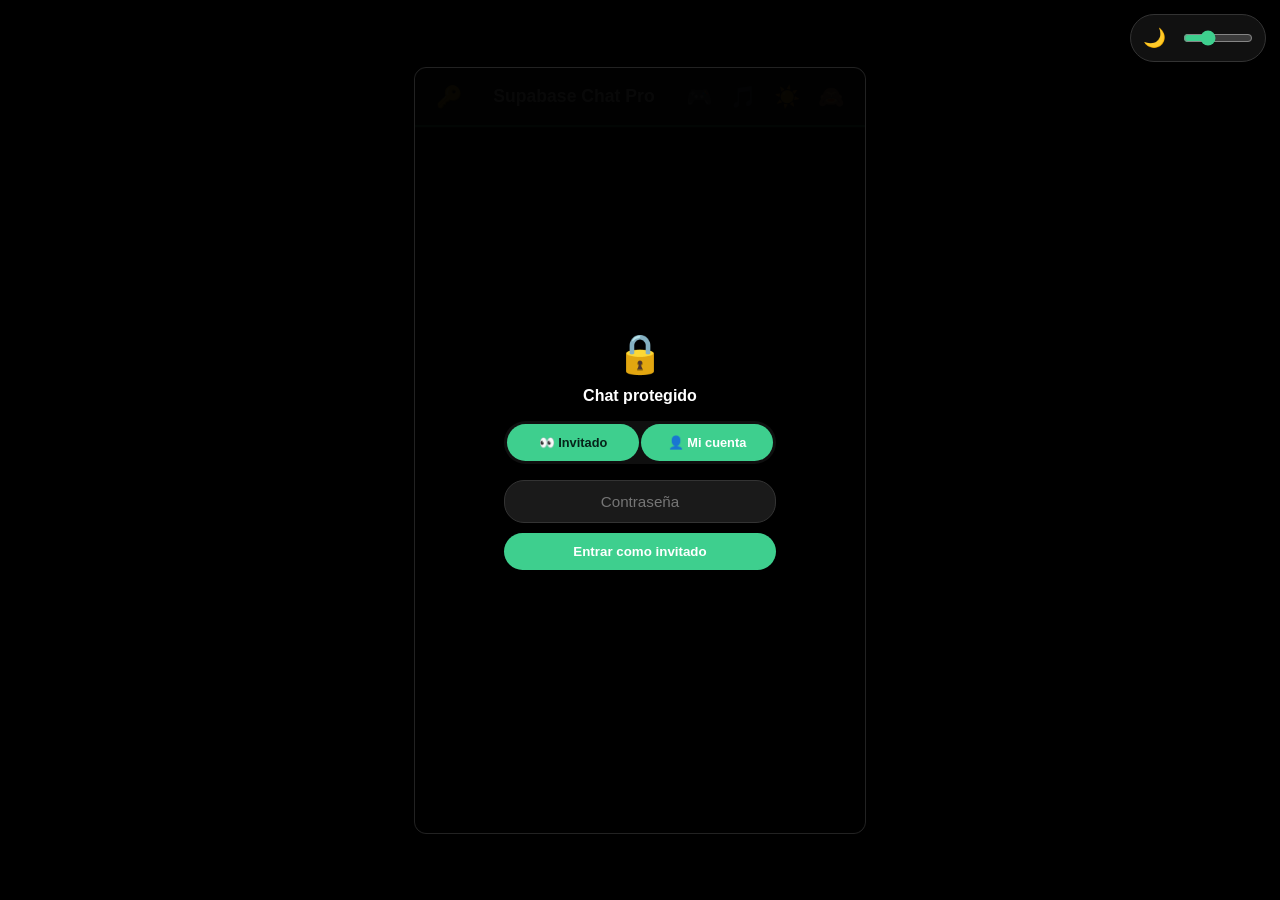
==== index.html @ 54d29b4c "dos archivos cambiaron: js/music.js y index.html (bump de versión). Qué cambié:  renderOfflineTracks" ====
<!DOCTYPE html>
<html lang="es" class="dark-mode" style="background-color: #000000; color: #ffffff;">

<head>
    <meta charset="UTF-8">
    <meta name="viewport" content="width=device-width, initial-scale=1.0">
    <title>Supabase Chat Pro</title>
    <link rel="stylesheet" href="https://cdnjs.cloudflare.com/ajax/libs/font-awesome/6.4.0/css/all.min.css">
    <link rel="stylesheet" href="styles.css?v=20260722">
    <script src="https://cdn.jsdelivr.net/npm/@supabase/supabase-js@2"></script>
</head>

<body>
    <div class="chat-container locked" id="chatContainer">
        <div class="chat-header">
            <button id="adminToggle">🔑</button>
            <span>Supabase Chat Pro</span>
            <div class="header-actions">
                <button id="adminResetPwBtn" title="Resetear contraseña de otro usuario" class="super-admin-only" style="display:none;">🔑👤</button>
                <button id="dmToggle" title="Mensajes privados" style="display:none;">💬</button>
                <button id="gameToggle" title="Juegos">🎮</button>
                <button id="musicToggle" title="Radio / Música">🎵</button>
                <button id="themeToggle">☀️</button>
                <button id="hideChatBtn" title="Ocultar chat">🙈</button>
            </div>
        </div>

        <!-- BARRA DE REPRODUCCIÓN PERSISTENTE (solo aparece cuando hay una estación sonando) -->
        <div class="music-player-bar" id="musicPlayerBar" style="display: none;">
            <button id="prevTrackBtn" title="Anterior">⏮</button>
            <button id="playPauseBtn">▶</button>
            <button id="nextTrackBtn" title="Siguiente">⏭</button>
            <button id="shuffleBtn" title="Aleatorio">🔀</button>
            <button id="repeatBtn" title="Repetir">🔁</button>
            <span class="current-track" id="currentTrackTitle"><span id="currentTrackTitleInner">Ninguna estación seleccionada</span></span>
            <div class="volume-control">
                <button id="muteBtn" title="Silenciar">🔊</button>
                <input type="range" id="volumeSlider" min="0" max="100" value="80" title="Volumen">
            </div>
            <audio id="audioPlayer"></audio>
        </div>

        <!-- BARRA DE PROGRESO: tiempo actual / duración, con arrastre para
             saltar al segundo exacto. Solo tiene sentido para pistas con
             duración finita (canciones y "Mi música"); en radio en vivo
             (duración = Infinity) se oculta, ya que no hay un punto fijo
             al que saltar. -->
        <div class="music-progress-bar" id="musicProgressBar" style="display: none;">
            <span class="progress-time" id="progressCurrentTime">0:00</span>
            <input type="range" id="progressSlider" min="0" max="100" value="0" step="1">
            <span class="progress-time" id="progressDuration">0:00</span>
        </div>

        <!-- PANEL DE MÚSICA: ahora es una vista a pantalla completa dentro
             del chat (igual que Juegos/Mensajes Privados), no una ventana
             flotante aparte. Solo se cierra manualmente: con el botón 🎵 del
             header o con la ✕ de aquí abajo — nunca solo al hacer clic afuera. -->
        <div class="music-panel" id="musicPanel">
            <div class="music-panel-header">
                <span class="music-panel-title">🎵 Radio / Música</span>
                <button id="musicPanelCloseBtn" title="Cerrar">✕</button>
            </div>
            <div class="music-tabs">
                <button class="music-tab" id="tabRadio" data-mode="radio">📻 Radio en vivo</button>
                <button class="music-tab" id="tabShared" data-mode="shared">🌐 Música compartida</button>
                <button class="music-tab active" id="tabUploads" data-mode="uploads">📤 Mi música</button>
            </div>
            <div class="music-search-row" id="musicSearchRow">
                <input type="text" id="musicInput" placeholder="Buscar estación de radio (ej. rock, jazz, noticias)...">
                <button id="searchMusicBtn">Buscar</button>
            </div>

            <div class="music-upload-row" id="musicUploadRow">
                <label for="uploadMusicInput" class="music-upload-label">⬆️ Subir canción (mp3, wav, ogg...)</label>
                <input type="file" id="uploadMusicInput" accept="audio/*,.mp3,.wav,.ogg,.m4a,.aac,.flac" multiple style="display: none;">
            </div>
            <p class="music-hint" id="musicHint"></p>
            <div class="radio-results" id="radioResults"></div>
        </div>

        <!-- PANEL DE JUEGOS (iframe embebido, se cierra al elegir otro juego o cerrar) -->
        <div class="game-panel" id="gamePanel" style="display:none;">
            <div class="game-panel-header">
                <span class="game-panel-title" id="gamePanelTitle">🎮 Juegos</span>
                <button id="gamePanelClose" title="Cerrar">✕</button>
            </div>
            <div class="game-list" id="gameList"></div>
            <div class="game-frame-wrap" id="gameFrameWrap" style="display:none;">
                <iframe id="gameFrame" src="" frameborder="0" allowfullscreen allow="autoplay; fullscreen"></iframe>
            </div>
        </div>

        <!-- BARRA PARA CARGAR MENSAJES ANTERIORES (visible cuando hay más historial disponible) -->
        <button class="load-more-bar" id="loadMoreBar" style="display: none;">Cargar mensajes anteriores ↑</button>

        <div class="chat-messages" id="chatMessages"></div>
        <div class="preview-container" id="previewContainer" style="display: none;"></div>

        <!-- PANEL DE EMOJIS / STICKERS / GIFS PARA COMPONER MENSAJES -->
        <div class="media-panel" id="mediaPanel">
            <div class="media-tabs">
                <button class="media-tab active" id="tabEmoji" data-mode="emoji">😀 Emojis</button>
                <button class="media-tab" id="tabSticker" data-mode="sticker">🧩 Stickers</button>
                <button class="media-tab" id="tabGif" data-mode="gif">🎞️ GIFs</button>
            </div>
            <div class="media-search-row" id="gifSearchRow" style="display: none;">
                <input type="text" id="gifInput" placeholder="Buscar GIF...">
                <button id="searchGifBtn">Buscar</button>
            </div>
            <div class="media-grid" id="mediaGrid"></div>
        </div>

        <form class="chat-form" id="chatForm" onsubmit="return false;">
            <label for="fileInput" class="file-label">➕</label>
            <button type="button" id="emojiToggle" class="emoji-toggle-btn" title="Emojis, stickers y GIFs">😀</button>
            <input type="file" id="fileInput" accept="image/*,video/*" multiple style="display: none;">
            <textarea id="msgInput" placeholder="Escribe un mensaje..." rows="1"></textarea>
            <button id="guestLoginBtn" type="button" title="Inicia sesión para chatear" style="display:none;">🔓</button>
            <button id="sendBtn" type="button">Enviar</button>
        </form>

        <!-- PANEL DE MENSAJES PRIVADOS 1 a 1 (requiere haber iniciado sesión con
             una cuenta personal, no disponible en modo Invitado) -->
        <div class="dm-panel" id="dmPanel" style="display:none;">
            <div class="dm-header">
                <button id="dmBackBtn" class="dm-back-btn" style="display:none;">←</button>
                <span class="dm-title" id="dmTitle">Mensajes privados</span>
                <button id="dmCloseBtn" class="dm-close-btn">✕</button>
            </div>

            <!-- Vista: buscador de usuarios + lista de conversaciones existentes -->
            <div class="dm-list-view" id="dmListView">
                <div class="dm-search-row">
                    <input type="text" id="dmSearchInput" placeholder="Buscar usuario...">
                    <button id="dmSearchBtn">Buscar</button>
                </div>
                <div class="dm-results" id="dmResults"></div>
                <p class="dm-section-label">Tus conversaciones</p>
                <div class="dm-conversations" id="dmConversations"></div>
            </div>

            <!-- Vista: conversación abierta con una persona -->
            <div class="dm-chat-view" id="dmChatView" style="display:none;">
                <div class="dm-messages" id="dmMessages"></div>
                <form class="dm-form" id="dmForm" onsubmit="return false;">
                    <textarea id="dmMsgInput" placeholder="Escribe un mensaje..." rows="1"></textarea>
                    <button id="dmSendBtn" type="button">Enviar</button>
                </form>
            </div>
        </div>

        <!-- PANTALLA DE BLOQUEO: modo Invitado (solo ver, contraseña compartida) vs
             Mi cuenta (usuario+contraseña personal via Supabase Auth, permite chatear) -->
        <div class="lock-overlay" id="lockOverlay" style="display: flex;">
            <div class="lock-box">
                <div class="lock-icon">🔒</div>
                <p class="lock-title">Chat protegido</p>

                <div class="lock-tabs">
                    <button class="lock-tab active" id="lockTabGuest" data-mode="guest">👀 Invitado</button>
                    <button class="lock-tab" id="lockTabAccount" data-mode="account">👤 Mi cuenta</button>
                </div>

                <!-- INVITADO: solo puede ver el chat, no puede escribir -->
                <form id="lockForm" onsubmit="return false;">
                    <input type="password" id="lockPasswordInput" placeholder="Contraseña" autocomplete="current-password">
                    <button id="lockSubmitBtn" type="button">Entrar como invitado</button>
                </form>

                <!-- CUENTA: login personal, habilita el chat -->
                <form id="accountForm" style="display:none;" onsubmit="return false;">
                    <input type="text" id="accountUsernameInput" placeholder="Usuario" autocomplete="username">
                    <input type="password" id="accountPasswordInput" placeholder="Contraseña" autocomplete="current-password">
                    <button id="accountLoginBtn" type="button">Entrar</button>
                    <p class="lock-switch" id="showRegisterLink">¿No tienes cuenta? Regístrate</p>
                </form>

                <!-- REGISTRO -->
                <form id="registerForm" style="display:none;" onsubmit="return false;">
                    <input type="text" id="registerUsernameInput" placeholder="Elige un usuario" autocomplete="username">
                    <input type="password" id="registerPasswordInput" placeholder="Elige una contraseña" autocomplete="new-password">
                    <button id="registerBtn" type="button">Crear cuenta</button>
                    <p class="lock-switch" id="showLoginLink">Ya tengo cuenta</p>
                </form>

                <p class="lock-error" id="lockError" style="display: none;"></p>
            </div>
        </div>
    </div>

    <!-- MODAL LIGHTBOX PARA VISUALIZAR IMÁGENES -->
    <div class="lightbox" id="lightboxModal">
        <button class="lightbox-close" id="lightboxClose">&times;</button>
        <img class="lightbox-content" id="lightboxImg" src="" alt="">
        <span class="lightbox-hint">Rueda del mouse: zoom · Arrastrar: mover</span>
    </div>

    <!-- CONTROL FLOTANTE DE BRILLO RÁPIDO: baja el brillo de TODA la página
         (filtro CSS, no un overlay que tapa) para que se vea más discreta
         sin dejar de ser legible. Vive fuera del chat, siempre visible. -->
    <div class="floating-dim-controls">
        <button id="dimToggleBtn" class="floating-dim-btn" title="Bajar brillo de la página">🌙</button>
        <input type="range" id="dimIntensitySlider" min="20" max="100" value="45" title="Nivel de brillo">
    </div>

    <script src="js/passwords.js?v=20260722"></script>
    <script src="js/games.js?v=20260722"></script>
    <script src="js/config.js?v=20260722"></script>
    <script src="js/auth.js?v=20260722"></script>
    <script src="js/lock.js?v=20260722"></script>
    <script src="js/ui.js?v=20260722"></script>
    <script src="js/music.js?v=20260813"></script>
    <script src="js/chat.js?v=20260722"></script>
    <script src="js/dm.js?v=20260722"></script>
    <script src="js/media-picker.js?v=20260722"></script>
</body>

</html>
---- styles.css ----
/* 🌑 1. VARIABLES EN NEGRO TOTAL OBLIGATORIO (MODO POR DEFECTO) */
:root {
    --bg-body: #000000;
    --bg-container: #0b0b0b;
    --bg-header: #111111;
    --text-header: #ffffff;
    --bg-messages: #000000;
    --bg-msg-sent: #054c4d;
    --text-msg-sent: #ffffff;
    --bg-msg-received: #1f1f1f;
    --text-msg-received: #ffffff;
    --bg-form: #111111;
    --bg-input: #1a1a1a;
    --text-input: #ffffff;
    --bg-preview: #161616;
}

/* ☀️ 2. VARIABLES DEL MODO CLARO SECUNDARIO (CUANDO NO TIENE LA CLASE .dark-mode) */
html:not(.dark-mode) {
    --bg-body: #efeae2;
    --bg-container: #ffffff;
    --bg-header: #1c1c1c;
    --text-header: #ffffff;
    --bg-messages: #efeae2;
    --bg-msg-sent: #d9fdd3;
    --text-msg-sent: #111b21;
    --bg-msg-received: #ffffff;
    --text-msg-received: #111b21;
    --bg-form: #f0f2f5;
    --bg-input: #ffffff;
    --text-input: #111b21;
    --bg-preview: #f0f2f5;
}

/* 3. ESTRUCTURA GLOBAL Y EVITAR RECORTES (LAYOUT CONTROL) */
body {
    font-family: 'Segoe UI', Arial, sans-serif;
    background-color: var(--bg-body);
    margin: 0;
    padding: 20px;
    display: flex;
    justify-content: center;
    align-items: center;
    /* min-height (no height fijo) + overflow-y:auto: si la ventana es muy
       baja y el contenedor no entra completo, la PÁGINA se puede scrollear
       en vez de quedar todo apretado/cortado sin forma de verlo. */
    min-height: 100vh;
    overflow-y: auto;
    box-sizing: border-box;
    transition: background 0.3s;
}

.chat-container {
    width: 100%;
    max-width: 450px;
    background: var(--bg-container);
    border-radius: 12px;
    box-shadow: 0 4px 20px rgba(0, 0, 0, 0.6);
    display: flex;
    flex-direction: column;
    height: 85vh;
    /* Sin esto, en ventanas muy bajas 85vh se vuelve tan chico que el header
       + barra de reproducción + pestañas (que no se achican) se comen todo
       el espacio y no queda nada visible para la lista de canciones/mensajes.
       Con min-height, el contenedor no baja de este tamaño: si no entra en
       el viewport, el body (arriba) scrollea para poder verlo completo. */
    min-height: 520px;
    /* overflow-x sigue oculto (evita scroll horizontal por el marquee de
       títulos, etc). overflow-y va en "visible": es lo que permite que
       .music-player-bar / .music-progress-bar con position:sticky se
       queden FIJAS arriba cuando la página entera scrollea en ventanas
       bajas — con overflow:hidden en el contenedor, sticky no funciona. */
    overflow-x: hidden;
    overflow-y: visible;
    transition: background 0.3s;
    position: relative;
    border: 1px solid #222;
}

/* COMPONENTES DEL CHAT */
.chat-header {
    background: var(--bg-header);
    color: var(--text-header);
    padding: 15px;
    text-align: center;
    font-weight: bold;
    font-size: 1.1em;
    border-bottom: 2px solid #3ecf8e;
    display: flex;
    justify-content: space-between;
    align-items: center;
    transition: background 0.3s;
    z-index: 10;
    flex-shrink: 0;
    /* Evita que el header se aplaste */
}

.chat-header button {
    background: none;
    border: none;
    color: inherit;
    font-size: 1.2em;
    cursor: pointer;
    outline: none;
}

.chat-messages {
    flex: 1;
    min-height: 0;
    /* CRÍTICO: Permite que el contenedor calcule bien el espacio y use scroll en flexbox */
    padding: 15px;
    overflow-y: auto;
    background: var(--bg-messages);
    display: flex;
    flex-direction: column;
    gap: 12px;
}

/* BURBUJAS DE MENSAJE */
.message {
    padding: 10px 26px 10px 14px;
    border-radius: 8px;
    max-width: 80%;
    word-wrap: break-word;
    box-shadow: 0 1px 3px rgba(0, 0, 0, 0.3);
    position: relative;
    animation: fadeIn 0.2s ease-out;
}

.message.sent {
    background: var(--bg-msg-sent);
    color: var(--text-msg-sent);
    align-self: flex-end;
}

.message.received {
    background: var(--bg-msg-received);
    color: var(--text-msg-received);
    align-self: flex-start;
}

.message img,
.message video {
    max-width: 100%;
    border-radius: 6px;
    margin-top: 6px;
    display: block;
    cursor: pointer;
}

.msg-time {
    display: block;
    font-size: 0.72em;
    text-align: right;
    margin-top: 4px;
    opacity: 0.65;
}

.btn-delete {
    position: absolute;
    top: 2px;
    right: 5px;
    background: none;
    border: none;
    color: #ff4d4d;
    cursor: pointer;
    font-weight: bold;
    font-size: 0.9em;
    display: none;
    z-index: 5;
}

.admin-mode .btn-delete {
    display: block;
}

/* BOTÓN PARA ABRIR EL SELECTOR DE REACCIONES (emoji) */
.btn-react {
    position: absolute;
    bottom: 2px;
    right: 6px;
    background: none;
    border: none;
    cursor: pointer;
    font-size: 0.95em;
    opacity: 0;
    transition: opacity 0.15s;
    z-index: 5;
    line-height: 1;
    padding: 2px;
}

.message:hover .btn-react,
.message:focus-within .btn-react {
    opacity: 0.85;
}

/* SELECTOR EMERGENTE DE EMOJIS (aparece sobre el mensaje al pulsar 😊) */
.reaction-picker {
    position: fixed;
    margin-bottom: 0;
    background: var(--bg-preview);
    border: 1px solid #333;
    border-radius: 20px;
    padding: 6px 8px;
    display: flex;
    gap: 6px;
    box-shadow: 0 2px 10px rgba(0, 0, 0, 0.5);
    z-index: 10002;
}

.reaction-picker span {
    cursor: pointer;
    font-size: 1.15em;
    transition: transform 0.1s;
    line-height: 1;
}

.reaction-picker span:hover {
    transform: scale(1.3);
}

/* PÍLDORAS DE REACCIONES YA PUESTAS EN UN MENSAJE */
.message-reactions {
    display: flex;
    flex-wrap: wrap;
    gap: 4px;
    margin-top: 6px;
}

.reaction-pill {
    display: inline-flex;
    align-items: center;
    gap: 3px;
    background: rgba(255, 255, 255, 0.08);
    border: 1px solid rgba(255, 255, 255, 0.18);
    border-radius: 12px;
    padding: 1px 7px;
    font-size: 0.78em;
    cursor: pointer;
    user-select: none;
    line-height: 1.6;
}

.reaction-pill:hover {
    background: rgba(255, 255, 255, 0.16);
}

.reaction-pill.mine {
    background: rgba(62, 207, 142, 0.28);
    border-color: #3ecf8e;
}

/* COLA DE VISTA PREVIA (PASTE & FILE INPUT) */
.preview-container {
    display: flex;
    gap: 8px;
    padding: 10px;
    background: var(--bg-preview);
    border-top: 1px solid rgba(255, 255, 255, 0.05);
    overflow-x: auto;
    flex-shrink: 0;
    /* Evita que la barra de miniaturas rompa el layout */
}

.preview-item {
    position: relative;
    width: 60px;
    height: 60px;
    border-radius: 6px;
    overflow: hidden;
    background: #1a1a1a;
    flex-shrink: 0;
    border: 1px solid #333;
}

.preview-item img,
.preview-item video {
    width: 100%;
    height: 100%;
    object-fit: cover;
}

.preview-item .file-icon {
    width: 100%;
    height: 100%;
    display: flex;
    justify-content: center;
    align-items: center;
    font-size: 24px;
}

.btn-remove {
    position: absolute;
    top: 2px;
    right: 2px;
    background: rgba(0, 0, 0, 0.8);
    color: #fff;
    border: none;
    border-radius: 50%;
    width: 16px;
    height: 16px;
    font-size: 10px;
    cursor: pointer;
    display: flex;
    justify-content: center;
    align-items: center;
    padding: 0;
    z-index: 3;
}

/* FORMULARIO DE ENVÍO DE TEXTO */
.chat-form {
    display: flex;
    align-items: center;
    padding: 10px;
    background: var(--bg-form);
    border-top: 1px solid rgba(255, 255, 255, 0.05);
    gap: 8px;
    flex-shrink: 0;
    /* Mantiene la barra de entrada visible siempre abajo */
}

.file-label {
    font-size: 1.4em;
    cursor: pointer;
    padding: 5px;
    user-select: none;
}

.chat-form textarea {
    flex: 1;
    resize: none;
    padding: 12px 16px;
    border-radius: 20px;
    border: 1px solid #333;
    background: var(--bg-input);
    color: var(--text-input);
    font-size: 1em;
    line-height: 1.35;
    outline: none;
    min-height: 42px;
    max-height: 140px;
    box-sizing: border-box;
}

.chat-form button {
    background: #3ecf8e;
    color: #fff;
    border: none;
    border-radius: 50%;
    width: 36px;
    height: 36px;
    font-weight: bold;
    cursor: pointer;
    flex-shrink: 0;
    outline: none;
    display: flex;
    justify-content: center;
    align-items: center;
}

#guestLoginBtn {
    background: #f5a623;
    font-size: 1.05em;
}

.chat-form textarea:disabled,
.chat-form button:disabled {
    opacity: 0.6;
    cursor: not-allowed;
}

/* VISOR MODAL (LIGHTBOX) */
.lightbox {
    position: fixed;
    top: 0;
    left: 0;
    width: 100%;
    height: 100%;
    background: rgba(0, 0, 0, 0.95);
    /* Por encima del control flotante de brillo (9999) para que el botón
       de cerrar nunca quede tapado. */
    z-index: 10001;
    display: none;
    justify-content: center;
    align-items: center;
    overflow: hidden;
}

.lightbox-content {
    max-width: 90%;
    max-height: 85%;
    border-radius: 4px;
    transition: transform 0.1s ease-out;
    transform-origin: center center;
    cursor: grab;
    user-select: none;
}

.lightbox-content:active {
    cursor: grabbing;
}

.lightbox-close {
    position: absolute;
    top: 16px;
    right: 16px;
    color: #fff;
    font-size: 26px;
    font-weight: bold;
    cursor: pointer;
    background: rgba(20, 20, 20, 0.85);
    border: 1px solid #333;
    border-radius: 50%;
    width: 42px;
    height: 42px;
    display: flex;
    align-items: center;
    justify-content: center;
    line-height: 1;
    z-index: 2;
}

/* Mientras el lightbox, el panel de Juegos o el de Mensajes Privados están
   abiertos, el control flotante de brillo se oculta por completo (ver
   ui.js/games.js/dm.js) — en móvil, donde el chat ocupa casi todo el ancho
   de pantalla, ese botón fijo en la esquina queda literalmente encima del
   botón ✕ de esos paneles y bloquea el clic para cerrarlos. */
.floating-dim-controls.hidden-by-lightbox,
.floating-dim-controls.hidden-by-game,
.floating-dim-controls.hidden-by-dm,
.floating-dim-controls.hidden-by-music {
    display: none !important;
}

.lightbox-hint {
    position: absolute;
    bottom: 20px;
    color: #888;
    font-size: 0.8em;
    text-align: center;
    width: 100%;
    pointer-events: none;
}

/* AGRUPACIÓN DE BOTONES EN EL HEADER */
.header-actions {
    display: flex;
    gap: 6px;
}

/* BARRA DE REPRODUCCIÓN PERSISTENTE (siempre visible una vez que suena algo) */
.music-player-bar {
    display: flex;
    align-items: center;
    gap: 10px;
    padding: 8px 12px;
    background: var(--bg-preview);
    border-bottom: 1px solid rgba(255, 255, 255, 0.05);
    flex-shrink: 0;
    /* Se queda pegada arriba mientras la página scrollea (ventanas bajas),
       en vez de desaparecer junto con el resto del contenido. */
    position: sticky;
    top: 0;
}

.music-player-bar button {
    background: #3ecf8e;
    color: #fff;
    border: none;
    border-radius: 50%;
    width: 30px;
    height: 30px;
    cursor: pointer;
    flex-shrink: 0;
}

.music-player-bar button.active {
    background: #0b8a56;
    box-shadow: 0 0 0 2px #3ecf8e inset;
}

.music-progress-bar {
    display: flex;
    align-items: center;
    gap: 8px;
    padding: 4px 12px 8px 12px;
    background: var(--bg-preview);
    border-bottom: 1px solid rgba(255, 255, 255, 0.05);
    flex-shrink: 0;
    /* top exacto (debajo de la altura real de .music-player-bar) lo fija
       music.js vía --progress-bar-sticky-top, porque esa altura cambia
       según el modo compacto (@media max-height). */
    position: sticky;
    top: var(--progress-bar-sticky-top, 0px);
}

/* z-index BAJO explícito por defecto: position:sticky crea su propio
   "stacking context" automáticamente aunque no se le ponga z-index, y con
   z-index:auto terminaba ganándole igual al panel de Mensajes Privados
   (400). Con un valor explícito bajo, dm-panel/game-panel SIEMPRE lo tapan
   correctamente salvo cuando se agrega .raised-above-panels. */
.music-player-bar,
.music-progress-bar {
    z-index: 1;
}

/* Elevadas por encima del music-panel (z-index 420) SOLO mientras ese panel
   está abierto (clase agregada/quitada por JS en openMusicPanel/
   closeMusicPanel) — así no tapan el header del panel de Mensajes Privados
   (z-index 400) ni el de Juegos cuando esos están abiertos en su lugar. */
.music-player-bar.raised-above-panels,
.music-progress-bar.raised-above-panels {
    z-index: 430;
}

.progress-time {
    font-size: 0.7em;
    opacity: 0.65;
    color: var(--text-msg-received);
    flex-shrink: 0;
    min-width: 30px;
    text-align: center;
}

#progressSlider {
    flex: 1;
    accent-color: #3ecf8e;
    cursor: pointer;
}

/* PANEL DE MÚSICA — vista a pantalla completa dentro del chat, igual que el
   panel de Juegos o de Mensajes Privados: reemplaza los mensajes mientras
   está abierto, en vez de ser una ventanita flotante aparte o un
   desplegable que empuja el contenido. Solo se cierra manualmente (🎵 o ✕). */
.music-panel {
    display: none;
    position: absolute;
    top: 0;
    left: 0;
    width: 100%;
    height: 100%;
    background: var(--bg-container);
    z-index: 420;
    flex-direction: column;
    border-radius: 12px;
    overflow: hidden;
}

.music-panel.open {
    display: flex;
}

/* ── PANTALLA ANCHA: panel lateral junto al chat ─────────────────────────────
   Solo se activa cuando hay al menos 430px libres a la derecha del chat
   (chat max-width 450px + gap 12px + panel 420px + padding body 40px ≈ 922px).
   En esos casos el panel sale del flujo del chat-container y flota como
   sidebar al costado derecho, sin tapar los mensajes. ──────────────────────── */
@media (min-width: 960px) {
    /* Necesitamos que el panel pueda salir del chat-container sin ser
       recortado. chat-container tiene overflow:hidden globalmente para que
       los paneles internos (lock, game, dm…) no desborden. Solo relajamos
       ese clip cuando el music-panel está abierto añadiendo una clase desde
       JS (ver music.js openMusicPanel / closeMusicPanel). */
    .chat-container.music-sidebar-open {
        overflow: visible;
        /* El clip del contenido interno (mensajes, form, etc.) lo mantiene
           su propio scroll / height, no necesitamos overflow:hidden aquí. */
    }

    /* En pantalla ancha el panel sale a la derecha en vez de tapar el chat */
    .chat-container.music-sidebar-open .music-panel,
    .chat-container.music-sidebar-open .music-panel.open {
        display: none; /* reset, lo re-mostramos abajo */
    }

    .chat-container.music-sidebar-open .music-panel.open {
        display: flex;
        position: absolute;
        top: 0;
        left: calc(100% + 12px);
        width: 420px;
        height: 100%;
        border-radius: 12px;
        border: 1px solid #222;
        box-shadow: 0 4px 24px rgba(0, 0, 0, 0.7);
        z-index: 420;
        overflow: hidden;
    }
}

.music-panel-header {
    display: flex;
    align-items: center;
    justify-content: space-between;
    padding: 14px 15px;
    background: var(--bg-header);
    color: var(--text-header);
    border-bottom: 2px solid #3ecf8e;
    flex-shrink: 0;
}

.music-panel-title {
    font-weight: bold;
    font-size: 1em;
}

.music-panel-header button {
    background: none;
    border: none;
    color: inherit;
    font-size: 1.2em;
    cursor: pointer;
}

.music-tabs {
    display: flex;
    gap: 4px;
    padding: 8px 10px 0 10px;
    flex-shrink: 0;
}

.music-tab {
    flex: 1;
    background: transparent;
    color: var(--text-msg-received);
    opacity: 0.6;
    border: none;
    border-bottom: 2px solid transparent;
    padding: 6px 4px;
    font-size: 0.78em;
    cursor: pointer;
}

.music-tab.active {
    opacity: 1;
    color: #3ecf8e;
    border-bottom: 2px solid #3ecf8e;
    font-weight: bold;
}

.music-hint {
    font-size: 0.72em;
    opacity: 0.55;
    color: var(--text-msg-received);
    text-align: center;
    margin: 4px 0 0 0;
    padding: 0 10px;
}

/* Aviso de formatos aceptados al subir música: chiquito y oculto por
   defecto, se despliega solo si se toca "¿Qué formatos acepta?". */
.upload-format-toggle {
    display: block;
    background: none;
    border: none;
    color: #3ecf8e;
    opacity: 0.75;
    font-size: 0.74em;
    cursor: pointer;
    padding: 2px 10px;
    margin: 2px 0 0 0;
    text-align: left;
}

.upload-format-toggle:hover {
    opacity: 1;
}

.upload-format-toggle::before {
    content: '▸ ';
}

.upload-format-toggle.open::before {
    content: '▾ ';
}

.upload-format-detail {
    max-height: 0;
    overflow: hidden;
    opacity: 0;
    margin: 0 !important;
    padding: 0 10px !important;
    transition: max-height 0.2s ease, opacity 0.2s ease, padding 0.2s ease;
}

.upload-format-detail.open {
    max-height: 160px;
    opacity: 0.7;
    padding: 4px 10px 2px 10px !important;
}

.music-search-row {
    display: flex;
    gap: 8px;
    padding: 10px;
    flex-shrink: 0;
}

.music-search-row input {
    flex: 1;
    padding: 8px 12px;
    border-radius: 20px;
    border: 1px solid #333;
    background: var(--bg-input);
    color: var(--text-input);
    font-size: 0.9em;
    outline: none;
}

.music-search-row button {
    background: #3ecf8e;
    color: #fff;
    border: none;
    border-radius: 20px;
    padding: 0 16px;
    font-weight: bold;
    cursor: pointer;
}

.music-upload-row {
    display: none;
    flex-wrap: wrap;
    gap: 8px;
    padding: 10px;
    flex-shrink: 0;
    align-items: center;
}

/* Fila del álbum/carpeta: vive junto a la búsqueda (arriba del botón de
   subir), en vez de compartir línea con él como antes. */
.music-album-row {
    display: none;
    gap: 8px;
    padding: 0 10px 10px 10px;
    flex-shrink: 0;
}

.music-upload-label {
    display: inline-block;
    background: #3ecf8e;
    color: #fff;
    border-radius: 20px;
    padding: 8px 16px;
    font-size: 0.85em;
    font-weight: bold;
    cursor: pointer;
}

.album-input {
    flex: 1;
    min-width: 140px;
    padding: 8px 12px;
    border-radius: 20px;
    border: 1px solid #333;
    background: var(--bg-input);
    color: var(--text-input);
    font-size: 0.82em;
    outline: none;
}

.radio-icon.uploaded-icon {
    display: flex;
    align-items: center;
    justify-content: center;
    font-size: 1em;
}

.radio-results {
    display: flex;
    flex-direction: column;
    gap: 6px;
    padding: 8px 10px 12px 10px;
    overflow-y: auto;
    flex: 1;
    min-height: 0;
}

.radio-status {
    text-align: center;
    color: var(--text-msg-received);
    opacity: 0.7;
    font-size: 0.85em;
    padding: 10px;
}

.load-more-bar {
    display: none;
    width: 100%;
    background: rgba(62, 207, 142, 0.08);
    color: #3ecf8e;
    border: none;
    border-bottom: 1px solid rgba(255, 255, 255, 0.05);
    padding: 8px;
    font-size: 0.8em;
    cursor: pointer;
    flex-shrink: 0;
}

.load-more-bar:hover {
    background: rgba(62, 207, 142, 0.16);
}

.load-more-bar:disabled {
    cursor: default;
    opacity: 0.7;
}

/* PANEL DE EMOJIS / STICKERS / GIFS PARA COMPONER MENSAJES */
.emoji-toggle-btn {
    font-size: 1.3em;
    background: none;
    border: none;
    cursor: pointer;
    padding: 5px;
    user-select: none;
    flex-shrink: 0;
}

.media-panel {
    max-height: 0;
    overflow: hidden;
    background: var(--bg-preview);
    border-top: 1px solid rgba(255, 255, 255, 0.05);
    transition: max-height 0.25s ease;
    flex-shrink: 0;
    display: flex;
    flex-direction: column;
}

.media-panel.open {
    max-height: 260px;
}

.media-tabs {
    display: flex;
    gap: 4px;
    padding: 8px 10px 0 10px;
    flex-shrink: 0;
}

.media-tab {
    flex: 1;
    background: transparent;
    color: var(--text-msg-received);
    opacity: 0.6;
    border: none;
    border-bottom: 2px solid transparent;
    padding: 6px 4px;
    font-size: 0.78em;
    cursor: pointer;
}

.media-tab.active {
    opacity: 1;
    color: #3ecf8e;
    border-bottom: 2px solid #3ecf8e;
    font-weight: bold;
}

.media-search-row {
    display: flex;
    gap: 8px;
    padding: 8px 10px;
    flex-shrink: 0;
}

.media-search-row input {
    flex: 1;
    padding: 8px 12px;
    border-radius: 20px;
    border: 1px solid #333;
    background: var(--bg-input);
    color: var(--text-input);
    font-size: 0.9em;
    outline: none;
}

.media-search-row button {
    background: #3ecf8e;
    color: #fff;
    border: none;
    border-radius: 20px;
    padding: 0 16px;
    font-weight: bold;
    cursor: pointer;
}

.media-grid {
    display: flex;
    flex-wrap: wrap;
    align-content: flex-start;
    gap: 6px;
    padding: 8px 10px;
    overflow-y: auto;
    flex: 1;
    min-height: 0;
}

.media-grid .emoji-item {
    font-size: 1.5em;
    cursor: pointer;
    padding: 4px 6px;
    border-radius: 6px;
    line-height: 1;
}

.media-grid .emoji-item:hover,
.media-grid .sticker-item:hover {
    background: rgba(62, 207, 142, 0.15);
}

.media-grid .sticker-item {
    width: 48px;
    height: 48px;
    object-fit: contain;
    cursor: pointer;
    border-radius: 6px;
    padding: 2px;
}

.media-grid .gif-item {
    width: 104px;
    height: 72px;
    object-fit: cover;
    cursor: pointer;
    border-radius: 6px;
}

.media-status {
    width: 100%;
    text-align: center;
    color: var(--text-msg-received);
    opacity: 0.7;
    font-size: 0.85em;
    padding: 10px;
}

/* PANTALLA DE BLOQUEO POR CONTRASEÑA */
/* REFUERZO DE SEGURIDAD VISUAL: mientras el chat-container tenga la clase
   .locked, estos elementos quedan realmente ocultos (display: none), no solo
   tapados por el overlay. Así, si alguien intenta "saltarse" el candado
   quitando el overlay desde la consola (F12), no encuentra nada debajo:
   el formulario, el historial y los paneles de música siguen sin mostrarse
   hasta que .locked se quite de verdad (lo cual solo pasa tras un login
   válido en lock.js).
   RECUERDA: esto es una capa extra de fricción del lado del cliente, NO
   reemplaza la seguridad real, que depende de tener Row Level Security
   activo en Supabase. Sin RLS, los datos siguen siendo accesibles vía
   supabaseClient directamente desde la consola, sin tocar el DOM. */
.chat-container.locked .chat-messages,
.chat-container.locked .chat-form,
.chat-container.locked .preview-container,
.chat-container.locked .music-player-bar,
.chat-container.locked .music-panel,
.chat-container.locked .dm-panel,
.chat-container.locked .load-more-bar {
    display: none !important;
}

/* BAJAR BRILLO RÁPIDO DE TODA LA PÁGINA: a diferencia del candado (que exige
   contraseña), esto es solo un ajuste visual instantáneo con un clic, para
   que la pantalla se vea más discreta/apagada sin dejar de ser legible
   (como el filtro de brillo de una extensión de estilos). Se aplica un
   filtro CSS a <html> completo (toda la página, no solo el chat). */
html.brightness-dimmed {
    filter: brightness(var(--dim-brightness, 0.45));
    transition: filter 0.15s ease;
}

.floating-dim-controls {
    position: fixed;
    top: 14px;
    right: 14px;
    z-index: 9999;
    display: flex;
    align-items: center;
    gap: 8px;
    background: rgba(20, 20, 20, 0.85);
    border: 1px solid #333;
    border-radius: 24px;
    padding: 4px 10px 4px 4px;
}

/* En ventanas angostas, el chat-container ocupa casi todo el ancho y su
   header (con los botones 🔑💬🎮🎵☀️🙈) llega prácticamente hasta el borde
   derecho de la ventana — chocando con este control, que es fixed al
   viewport. Se baja debajo del header y se compacta (sin el slider,
   solo el botón) para dejar de taparlos. */
@media (max-width: 480px) {
    .floating-dim-controls {
        top: 62px;
        right: 8px;
        padding: 3px;
    }

    .floating-dim-controls #dimIntensitySlider {
        display: none;
    }
}

/* Mientras ese slider está oculto, un tap en 🌙/☀️ igual prende/apaga el
   dimming (con el último nivel guardado) — ver dimToggleBtn en ui.js, que
   ya no depende de que el slider esté visible. */

.floating-dim-btn {
    width: 38px;
    height: 38px;
    border-radius: 50%;
    border: none;
    background: transparent;
    color: #fff;
    font-size: 1.15em;
    cursor: pointer;
    display: flex;
    align-items: center;
    justify-content: center;
    flex-shrink: 0;
}

#dimIntensitySlider {
    width: 70px;
    accent-color: #3ecf8e;
    cursor: pointer;
}

.lock-overlay {
    display: none;
    position: absolute;
    top: 0;
    left: 0;
    width: 100%;
    height: 100%;
    background: rgba(0, 0, 0, 0.97);
    z-index: 500;
    justify-content: center;
    align-items: center;
    border-radius: 12px;
}

.lock-box {
    display: flex;
    flex-direction: column;
    align-items: center;
    gap: 10px;
    padding: 28px 24px;
    width: 88%;
    max-width: 320px;
    box-sizing: border-box;
}

.lock-icon {
    font-size: 2.4em;
}

.lock-title {
    color: #fff;
    font-weight: bold;
    margin: 0 0 6px 0;
}

#lockForm,
#accountForm,
#registerForm {
    display: flex;
    flex-direction: column;
    align-items: center;
    gap: 10px;
    width: 100%;
}

.lock-box input {
    width: 100%;
    box-sizing: border-box;
    padding: 12px 14px;
    border-radius: 20px;
    border: 1px solid #333;
    background: #1a1a1a;
    color: #fff;
    font-size: 0.95em;
    outline: none;
    text-align: center;
}

.lock-box button {
    width: 100%;
    box-sizing: border-box;
    background: #3ecf8e;
    color: #fff;
    border: none;
    border-radius: 20px;
    padding: 11px;
    font-weight: bold;
    cursor: pointer;
}

.lock-error {
    color: #ff4d4d;
    font-size: 0.82em;
    margin: 0;
    text-align: center;
}

/* Selector tipo "segmented control" (una sola píldora con fondo, no dos
   botones sueltos) para elegir entre Invitado / Mi cuenta. */
.lock-tabs {
    display: flex;
    gap: 2px;
    width: 100%;
    margin-bottom: 6px;
    background: rgba(255, 255, 255, 0.06);
    border-radius: 22px;
    padding: 3px;
    box-sizing: border-box;
}

.lock-tab {
    flex: 1;
    background: transparent;
    color: #999;
    border: none;
    border-radius: 18px;
    padding: 8px 6px;
    font-size: 0.8em;
    font-weight: 600;
    cursor: pointer;
    white-space: nowrap;
    transition: background 0.15s ease, color 0.15s ease;
}

.lock-tab.active {
    background: #3ecf8e;
    color: #06241a;
}

.lock-switch {
    color: #3ecf8e;
    font-size: 0.78em;
    cursor: pointer;
    text-decoration: underline;
    text-align: center;
    margin: 2px 0 0 0;
    width: 100%;
}


.radio-item {
    display: flex;
    align-items: center;
    gap: 8px;
    padding: 9px 8px;
    min-height: 22px;
    border-radius: 8px;
    background: rgba(255, 255, 255, 0.03);
    cursor: pointer;
    transition: background 0.15s;
    position: relative;
    overflow: hidden; /* prevents any child from breaking the row width */
}

.radio-item:hover {
    background: rgba(62, 207, 142, 0.12);
}

.radio-item.playing {
    background: rgba(62, 207, 142, 0.18);
    border: 1px solid #3ecf8e;
}

.radio-item.playing .radio-play-icon::before {
    content: "🔊 ";
}

.radio-icon {
    width: 26px;
    height: 26px;
    border-radius: 5px;
    object-fit: cover;
    background: #222;
    flex-shrink: 0;
}

/* .radio-info must clip its children — this is what was missing */
.radio-info {
    display: flex;
    flex-direction: column;
    flex: 1;
    min-width: 0;   /* critical: lets flex children shrink below their content size */
    overflow: hidden;
}

.radio-name {
    font-size: 0.86em;
    color: var(--text-msg-received);
    white-space: nowrap;
    overflow: hidden;
    text-overflow: ellipsis;
}

/* Smooth marquee only when the item is hovered or playing */
.radio-item:hover .radio-name.marquee-active,
.radio-item.playing .radio-name.marquee-active {
    text-overflow: clip;
    animation: radioNameScroll 9s linear infinite;
}

@keyframes radioNameScroll {
    0%   { transform: translateX(0); }
    25%  { transform: translateX(0); }
    75%  { transform: translateX(var(--marquee-offset, -50%)); }
    100% { transform: translateX(var(--marquee-offset, -50%)); }
}

.radio-meta {
    font-size: 0.7em;
    opacity: 0.55;
    color: var(--text-msg-received);
    white-space: nowrap;
    overflow: hidden;
    text-overflow: ellipsis;
}

.radio-play-icon {
    color: #3ecf8e;
    font-size: 0.85em;
    flex-shrink: 0;
}

/* ── QUICK ACTIONS (own tracks only) ──────────────────────────────────
   Three small round buttons — visibilidad, álbum, eliminar — que aparecen
   solo al pasar el mouse sobre la fila, igual de discretos que el ícono de
   reaccionar en los mensajes del chat. Nada de menús desplegables. */
.track-quick-actions {
    display: flex;
    align-items: center;
    gap: 4px;
    flex-shrink: 0;
    opacity: 0;
    transition: opacity 0.15s;
}

.radio-item:hover .track-quick-actions,
.radio-item:focus-within .track-quick-actions {
    opacity: 1;
}

.track-quick-btn {
    width: 24px;
    height: 24px;
    border-radius: 50%;
    border: none;
    background: rgba(255,255,255,0.07);
    color: #ccc;
    font-size: 0.78em;
    cursor: pointer;
    display: flex;
    align-items: center;
    justify-content: center;
    flex-shrink: 0;
    line-height: 1;
    transition: background 0.12s, color 0.12s;
}

.track-quick-btn:hover {
    background: rgba(62,207,142,0.22);
    color: #3ecf8e;
}

.track-quick-btn.danger:hover {
    background: rgba(255,77,77,0.18);
    color: #ff4d4d;
}

/* Cache button: always slightly visible so user can see offline status
   without having to hover (the ✅ icon is informational at a glance) */
.track-cache-btn {
    opacity: 1 !important; /* override the parent opacity:0 on non-hover */
    background: transparent !important;
    font-size: 0.82em !important;
}

.radio-item:not(:hover) .track-cache-btn {
    opacity: 0.35;  /* dimmed but visible when row is not hovered */
}

/* ── OFFLINE CACHE INFO BAR ── */
.cache-info-bar {
    display: flex;
    align-items: center;
    gap: 8px;
    padding: 6px 12px;
    font-size: 0.72em;
    color: #888;
    border-top: 1px solid rgba(255, 255, 255, 0.06);
    flex-shrink: 0;
}

.cache-clear-btn {
    background: rgba(255, 77, 77, 0.1);
    border: 1px solid #ff4d4d;
    border-radius: 12px;
    padding: 3px 10px;
    font-size: 0.9em;
    cursor: pointer;
    color: #ff4d4d;
}

.cache-clear-btn:hover {
    background: rgba(255, 77, 77, 0.2);
}

/* Cache button: always slightly visible so user can see offline status
   without having to hover (the ✅ icon is informational at a glance) */
.track-cache-btn {
    opacity: 1 !important; /* override the parent opacity:0 on non-hover */
    background: transparent !important;
    font-size: 0.82em !important;
}

.radio-item:not(:hover) .track-cache-btn {
    opacity: 0.35;  /* dimmed but visible when row is not hovered */
}

/* ── MODO SELECCIÓN ────────────────────────────────────────────────────
   Los checkboxes (de canción individual y de "todo el álbum") están
   ocultos por defecto — la lista se ve limpia, igual que "Música
   compartida". Solo se muestran cuando el usuario activa el botón
   "☑️ Seleccionar varias", inyectado justo debajo de las pestañas. */
.track-select-checkbox,
.album-select-all {
    display: none;
}

.radio-results.selection-mode .track-select-checkbox,
.radio-results.selection-mode .album-select-all {
    display: inline-block;
}

.selection-mode-toggle {
    display: none; /* JS lo muestra salvo en la pestaña de Radio */
    align-self: flex-start;
    margin: 6px 10px 0 10px;
    background: transparent;
    border: 1px solid #333;
    color: #3ecf8e;
    border-radius: 14px;
    padding: 5px 12px;
    font-size: 0.75em;
    font-weight: 600;
    cursor: pointer;
    flex-shrink: 0;
}

.selection-mode-toggle:hover {
    background: rgba(62,207,142,0.1);
}

.selection-mode-toggle.active {
    background: rgba(62,207,142,0.18);
    border-color: #3ecf8e;
    color: #fff;
}

/* ── ALBUM PICKER MODAL (friendly dropdown instead of prompt()) ── */
.album-picker-modal {
    position: fixed;
    inset: 0;
    background: rgba(0,0,0,0.7);
    z-index: 10020;
    display: flex;
    align-items: center;
    justify-content: center;
}

.album-picker-box {
    background: #1a1a1a;
    border: 1px solid #333;
    border-radius: 14px;
    padding: 18px;
    width: 280px;
    max-width: 92vw;
    display: flex;
    flex-direction: column;
    gap: 10px;
    box-shadow: 0 10px 40px rgba(0,0,0,0.7);
}

.album-picker-title {
    font-size: 0.88em;
    font-weight: bold;
    color: #fff;
    margin: 0;
}

.album-picker-subtitle {
    font-size: 0.75em;
    color: #888;
    margin: -4px 0 0 0;
    overflow: hidden;
    text-overflow: ellipsis;
    white-space: nowrap;
}

.album-picker-list {
    display: flex;
    flex-direction: column;
    gap: 4px;
    max-height: 200px;
    overflow-y: auto;
}

.album-picker-option {
    display: flex;
    align-items: center;
    gap: 8px;
    padding: 9px 12px;
    border-radius: 8px;
    cursor: pointer;
    font-size: 0.84em;
    color: #ddd;
    background: rgba(255,255,255,0.04);
    transition: background 0.12s;
    border: none;
    text-align: left;
}

.album-picker-option:hover {
    background: rgba(62,207,142,0.18);
    color: #fff;
}

.album-picker-option.current {
    border: 1px solid #3ecf8e;
    color: #3ecf8e;
}

.album-picker-new-row {
    display: flex;
    gap: 6px;
}

.album-picker-new-input {
    flex: 1;
    padding: 8px 12px;
    border-radius: 20px;
    border: 1px solid #333;
    background: var(--bg-input);
    color: var(--text-input);
    font-size: 0.82em;
    outline: none;
}

.album-picker-new-btn {
    background: #3ecf8e;
    color: #06241a;
    border: none;
    border-radius: 20px;
    padding: 0 14px;
    font-weight: bold;
    cursor: pointer;
    font-size: 0.82em;
    white-space: nowrap;
}

.album-picker-cancel {
    background: transparent;
    color: #888;
    border: 1px solid #333;
    border-radius: 20px;
    padding: 8px;
    font-size: 0.8em;
    cursor: pointer;
}


.current-track {
    font-size: 0.82em;
    color: var(--text-msg-received);
    white-space: nowrap;
    overflow: hidden;
    text-overflow: ellipsis;
    flex: 1;
    min-width: 0;
    position: relative;
}

.current-track #currentTrackTitleInner {
    display: inline-block;
}

/* Cuando el título no cabe, se agrega esta clase (ver setCurrentTrackTitle en
   music.js) y el texto se desplaza de derecha a izquierda en bucle, en vez
   de cortarse con "...". Los títulos cortos se quedan quietos. */
.current-track.marquee {
    text-overflow: clip;
}

.current-track.marquee #currentTrackTitleInner {
    padding-left: 100%;
    animation: marqueeScroll 9s linear infinite;
}

@keyframes marqueeScroll {
    0% { transform: translateX(0); }
    100% { transform: translateX(-100%); }
}

.volume-control {
    display: flex;
    align-items: center;
    gap: 6px;
    flex-shrink: 0;
}

.volume-control button {
    background: none;
    border: none;
    color: var(--text-msg-received);
    font-size: 1em;
    cursor: pointer;
    width: auto;
    height: auto;
    border-radius: 0;
    padding: 0 2px;
}

.volume-control input[type="range"] {
    width: 70px;
    accent-color: #3ecf8e;
    cursor: pointer;
}

/* PANEL DE MENSAJES PRIVADOS (1 a 1) — overlay dentro de .chat-container,
   igual que el lock-overlay pero con menor z-index para que el candado
   siga teniendo prioridad si el chat se bloquea mientras está abierto. */
.dm-panel {
    position: absolute;
    top: 0;
    left: 0;
    width: 100%;
    height: 100%;
    background: var(--bg-container);
    z-index: 400;
    display: flex;
    flex-direction: column;
    border-radius: 12px;
    overflow: hidden;
}

.dm-header {
    display: flex;
    align-items: center;
    justify-content: space-between;
    padding: 14px 15px;
    background: var(--bg-header);
    color: var(--text-header);
    border-bottom: 2px solid #3ecf8e;
    flex-shrink: 0;
}

.dm-back-btn,
.dm-close-btn {
    background: none;
    border: none;
    color: inherit;
    font-size: 1.2em;
    cursor: pointer;
    width: 28px;
    flex-shrink: 0;
}

.dm-title {
    flex: 1;
    text-align: center;
    font-weight: bold;
    font-size: 1em;
    white-space: nowrap;
    overflow: hidden;
    text-overflow: ellipsis;
}

.dm-list-view {
    flex: 1;
    min-height: 0;
    display: flex;
    flex-direction: column;
    overflow-y: auto;
}

.dm-search-row {
    display: flex;
    gap: 8px;
    padding: 10px;
    flex-shrink: 0;
}

.dm-search-row input {
    flex: 1;
    padding: 8px 12px;
    border-radius: 20px;
    border: 1px solid #333;
    background: var(--bg-input);
    color: var(--text-input);
    font-size: 0.9em;
    outline: none;
}

.dm-search-row button {
    background: #3ecf8e;
    color: #fff;
    border: none;
    border-radius: 20px;
    padding: 0 16px;
    font-weight: bold;
    cursor: pointer;
}

.dm-section-label {
    font-size: 0.75em;
    opacity: 0.6;
    color: var(--text-msg-received);
    padding: 10px 10px 4px 10px;
    margin: 0;
}

.dm-results,
.dm-conversations {
    display: flex;
    flex-direction: column;
    gap: 6px;
    padding: 0 10px;
}

.dm-user-item {
    display: flex;
    align-items: center;
    gap: 10px;
    padding: 9px;
    border-radius: 8px;
    background: rgba(255, 255, 255, 0.03);
    cursor: pointer;
    transition: background 0.15s;
}

.dm-user-item:hover {
    background: rgba(62, 207, 142, 0.15);
}

.dm-user-avatar {
    width: 34px;
    height: 34px;
    border-radius: 50%;
    background: #3ecf8e;
    color: #06241a;
    display: flex;
    align-items: center;
    justify-content: center;
    font-weight: bold;
    flex-shrink: 0;
    text-transform: uppercase;
}

.dm-user-name {
    flex: 1;
    color: var(--text-msg-received);
    font-size: 0.9em;
    white-space: nowrap;
    overflow: hidden;
    text-overflow: ellipsis;
}

.dm-empty {
    text-align: center;
    opacity: 0.6;
    color: var(--text-msg-received);
    font-size: 0.85em;
    padding: 16px 10px;
}

.dm-chat-view {
    flex: 1;
    min-height: 0;
    display: flex;
    flex-direction: column;
}

.dm-messages {
    flex: 1;
    min-height: 0;
    overflow-y: auto;
    padding: 15px;
    display: flex;
    flex-direction: column;
    gap: 12px;
    background: var(--bg-messages);
}

.dm-form {
    display: flex;
    align-items: center;
    padding: 10px;
    background: var(--bg-form);
    border-top: 1px solid rgba(255, 255, 255, 0.05);
    gap: 8px;
    flex-shrink: 0;
}

.dm-form textarea {
    flex: 1;
    resize: none;
    padding: 12px 16px;
    border-radius: 20px;
    border: 1px solid #333;
    background: var(--bg-input);
    color: var(--text-input);
    font-size: 1em;
    line-height: 1.35;
    outline: none;
    min-height: 42px;
    max-height: 140px;
    box-sizing: border-box;
}

.dm-form button {
    background: #3ecf8e;
    color: #fff;
    border: none;
    border-radius: 50%;
    width: 36px;
    height: 36px;
    font-weight: bold;
    cursor: pointer;
    flex-shrink: 0;
    display: flex;
    justify-content: center;
    align-items: center;
}

/* ANIMACIONES */
@keyframes fadeIn {
    from {
        opacity: 0;
        transform: translateY(5px);
    }

    to {
        opacity: 1;
        transform: translateY(0);
    }
}
/* ── PANEL DE JUEGOS ─────────────────────────────────────────────────── */
.game-panel {
    position: absolute;
    top: 0; left: 0;
    width: 100%; height: 100%;
    background: var(--bg-container);
    z-index: 450;
    display: flex;
    flex-direction: column;
    border-radius: 12px;
    overflow: hidden;
}

.game-panel-header {
    display: flex;
    align-items: center;
    justify-content: space-between;
    padding: 12px 15px;
    background: var(--bg-header);
    color: var(--text-header);
    border-bottom: 2px solid #3ecf8e;
    flex-shrink: 0;
}

.game-panel-title {
    font-weight: bold;
    font-size: 1em;
}

.game-panel-header button {
    background: none;
    border: none;
    color: inherit;
    font-size: 1.2em;
    cursor: pointer;
}

/* Grid of game cards */
.game-list {
    display: grid;
    grid-template-columns: 1fr 1fr;
    gap: 10px;
    padding: 12px;
    overflow-y: auto;
    flex-shrink: 0;
}

.game-card {
    background: rgba(255,255,255,0.04);
    border: 1px solid #333;
    border-radius: 10px;
    padding: 12px 8px;
    cursor: pointer;
    text-align: center;
    transition: background 0.15s, border-color 0.15s;
    display: flex;
    flex-direction: column;
    align-items: center;
    gap: 6px;
}

.game-card:hover {
    background: rgba(62,207,142,0.12);
    border-color: #3ecf8e;
}

.game-card.active {
    background: rgba(62,207,142,0.2);
    border-color: #3ecf8e;
}

.game-card-icon {
    font-size: 2em;
    line-height: 1;
}

.game-card-name {
    font-size: 0.75em;
    color: var(--text-msg-received);
    font-weight: 600;
    line-height: 1.2;
}

.game-card-tag {
    font-size: 0.65em;
    color: #3ecf8e;
    opacity: 0.8;
}

/* iframe wrapper — expands to fill remaining space */
.game-frame-wrap {
    flex: 1;
    min-height: 0;
    position: relative;
    border-top: 1px solid rgba(255,255,255,0.05);
}

.game-frame-wrap iframe {
    width: 100%;
    height: 100%;
    border: none;
    display: block;
}

/* ================================================================
   MODO SUPER-ADMIN (isAdmin cosmético + is_admin real en la BD)
   ================================================================ */

/* Mensajes ocultos/eliminados, visibles solo para el super-admin */
.message.msg-deleted {
    border: 1px dashed #ff4d4d;
    opacity: 0.85;
}

/* Botón de editar mensaje (junto al de ocultar/reaccionar) */
.btn-edit {
    position: absolute;
    bottom: 2px;
    right: 26px;
    background: none;
    border: none;
    color: #3ecf8e;
    cursor: pointer;
    font-size: 0.85em;
    opacity: 0;
    transition: opacity 0.15s;
    z-index: 5;
    line-height: 1;
    padding: 2px;
}

.message:hover .btn-edit,
.message:focus-within .btn-edit {
    opacity: 0.85;
}

/* En modo super-admin siempre se ve el botón de eliminar/restaurar, sin
   depender de .admin-mode ni del hover, para que sea obvio qué puede tocar */
.super-admin-mode .btn-delete,
.super-admin-mode .btn-edit {
    display: block !important;
}

/* Botón "Todas las conversaciones" dentro del panel de Mensajes Privados */
.dm-admin-all-btn {
    display: none;
    width: calc(100% - 20px);
    margin: 10px;
    background: rgba(255, 77, 77, 0.12);
    color: #ff4d4d;
    border: 1px solid #ff4d4d;
    border-radius: 20px;
    padding: 10px;
    font-weight: bold;
    font-size: 0.85em;
    cursor: pointer;
}

.dm-admin-all-btn:hover {
    background: rgba(255, 77, 77, 0.22);
}

/* Botón de reset de contraseña en el header (solo visible en super-admin) */
#adminResetPwBtn {
    background: none;
    border: none;
    font-size: 1.1em;
    cursor: pointer;
    color: inherit;
}

/* ================================================================
   ÁLBUMES / CARPETAS DE MÚSICA + SELECCIÓN MÚLTIPLE
   ================================================================ */

/* Contenedor de un álbum completo: header + sus canciones. Colapsable. */
.album-group {
    display: flex;
    flex-direction: column;
    gap: 6px;
    margin-top: 6px;
}

.album-group:first-child {
    margin-top: 0;
}

.album-header {
    display: flex;
    align-items: center;
    gap: 8px;
    padding: 10px 4px 5px 4px;
    border-bottom: 1px solid rgba(255, 255, 255, 0.07);
    background: var(--bg-preview);
    cursor: pointer;
}

.album-toggle-arrow {
    font-size: 0.7em;
    color: #3ecf8e;
    width: 12px;
    flex-shrink: 0;
    text-align: center;
}

.album-tracks {
    display: flex;
    flex-direction: column;
    gap: 6px;
}

.album-tracks.collapsed {
    display: none;
}

/* Checkbox to select the whole album at once */
.album-select-all {
    width: 15px;
    height: 15px;
    accent-color: #3ecf8e;
    cursor: pointer;
    flex-shrink: 0;
}

.album-header-title {
    font-size: 0.78em;
    font-weight: bold;
    color: var(--text-msg-received);
    opacity: 0.9;
    white-space: nowrap;
    overflow: hidden;
    text-overflow: ellipsis;
    flex: 1;
}

/* Visibility badge for the album (public/private state) */
.album-vis-badge {
    font-size: 0.68em;
    border-radius: 10px;
    padding: 2px 7px;
    cursor: pointer;
    white-space: nowrap;
    flex-shrink: 0;
    border: 1px solid;
    transition: background 0.15s;
}

.album-vis-badge.public {
    color: #3ecf8e;
    border-color: #3ecf8e;
    background: rgba(62,207,142,0.1);
}

.album-vis-badge.private {
    color: #888;
    border-color: #444;
    background: transparent;
}

.album-vis-badge:hover {
    opacity: 0.8;
}

.track-select-checkbox {
    width: 15px;
    height: 15px;
    accent-color: #3ecf8e;
    cursor: pointer;
    flex-shrink: 0;
}

/* ── BULK ACTION BAR ── */
.bulk-share-bar {
    display: none;
    align-items: center;
    gap: 6px;
    padding: 7px 10px;
    background: rgba(0,0,0,0.6);
    border-top: 1px solid #3ecf8e;
    flex-shrink: 0;
    flex-wrap: wrap;
}

.bulk-share-count {
    font-size: 0.76em;
    color: #3ecf8e;
    font-weight: bold;
    flex: 1;
    min-width: 60px;
}

.bulk-share-bar button {
    background: rgba(255,255,255,0.07);
    color: #ddd;
    border: 1px solid #444;
    border-radius: 12px;
    padding: 5px 11px;
    font-size: 0.74em;
    font-weight: 600;
    cursor: pointer;
    white-space: nowrap;
    transition: background 0.12s;
}

.bulk-share-bar button:hover {
    background: rgba(255,255,255,0.14);
}

#bulkSharePublicBtn {
    color: #3ecf8e;
    border-color: #3ecf8e;
    background: rgba(62,207,142,0.1);
}

#bulkSharePrivateBtn {
    color: #ff8c42;
    border-color: #ff8c42;
    background: rgba(255,140,66,0.08);
}

#bulkMoveAlbumBtn {
    color: #a78bfa;
    border-color: #a78bfa;
    background: rgba(167,139,250,0.08);
}

#bulkShareCancelBtn {
    color: #888;
    border-color: #333;
}

/* ================================================================
   SCROLLBAR PERSONALIZADO (fino y discreto, estilo chat)
   Aplica a TODAS las áreas con scroll: mensajes, DMs, música, emojis...
   ================================================================ */
* {
    scrollbar-width: thin;
    scrollbar-color: rgba(255, 255, 255, 0.18) transparent;
}

*::-webkit-scrollbar {
    width: 6px;
    height: 6px;
}

*::-webkit-scrollbar-track {
    background: transparent;
}

*::-webkit-scrollbar-thumb {
    background-color: rgba(255, 255, 255, 0.18);
    border-radius: 10px;
}

*::-webkit-scrollbar-thumb:hover {
    background-color: rgba(62, 207, 142, 0.45);
}

/* ================================================================
   CONTROLES COMPACTOS EN VENTANAS BAJAS
   Cuando la altura disponible es chica, la barra de reproducción y la de
   progreso ocupan menos espacio: botones más chicos, sin volumen (queda
   solo el ícono 🔊/🔇 para silenciar), texto/tiempo más discreto.
   ================================================================ */
@media (max-height: 700px) {
    .music-player-bar {
        padding: 5px 10px;
        gap: 6px;
    }

    .music-player-bar button {
        width: 24px;
        height: 24px;
        font-size: 0.85em;
    }

    .current-track {
        font-size: 0.76em;
    }

    /* En espacio reducido, el slider de volumen se colapsa por defecto
       (ancho 0) para no ocupar lugar, pero sigue estando ahí: al tocar el
       ícono 🔊/🔇 se expande (ver toggleVolumeExpanded en music.js), no
       desaparece por completo como antes. */
    .volume-control input[type="range"] {
        width: 0;
        opacity: 0;
        padding: 0;
        margin: 0;
        transition: width 0.2s ease, opacity 0.2s ease;
    }

    .volume-control.volume-expanded input[type="range"] {
        width: 60px;
        opacity: 1;
    }

    .music-progress-bar {
        padding: 2px 10px 5px 10px;
        gap: 6px;
    }

    .progress-time {
        font-size: 0.65em;
        min-width: 24px;
    }

    .music-panel-header {
        padding: 8px 12px;
    }

    .music-tabs {
        padding: 5px 8px 0 8px;
    }

    .music-tab {
        font-size: 0.7em;
        padding: 4px 2px;
    }

    /* En ventanas bajas, la lista de canciones ya NO scrollea "adentro" en
       una caja chiquita separada del resto de la página — eso era confuso
       (dos scrolls anidados). Ahora crece con su contenido real y es la
       PÁGINA (body) la que baja, dando un panorama completo de una sola
       pasada. .music-panel también se deja crecer en vez de recortarse. */
    .music-panel {
        overflow: visible;
        position: static !important;
        height: auto !important;
        border-radius: 0 0 12px 12px;
    }

    .radio-results {
        flex: none;
        overflow-y: visible;
    }

    /* Con .music-panel ahora "en flujo" (no superpuesto), hay que ocultar
       explícitamente lo que había detrás (mensajes, formulario, etc.) para
       que no aparezcan mezclados debajo de la lista de música. */
    .chat-container.music-panel-open .chat-messages,
    .chat-container.music-panel-open .chat-form,
    .chat-container.music-panel-open .preview-container,
    .chat-container.music-panel-open .media-panel,
    .chat-container.music-panel-open .load-more-bar,
    .chat-container.music-panel-open .game-panel,
    .chat-container.music-panel-open .dm-panel {
        display: none !important;
    }
}
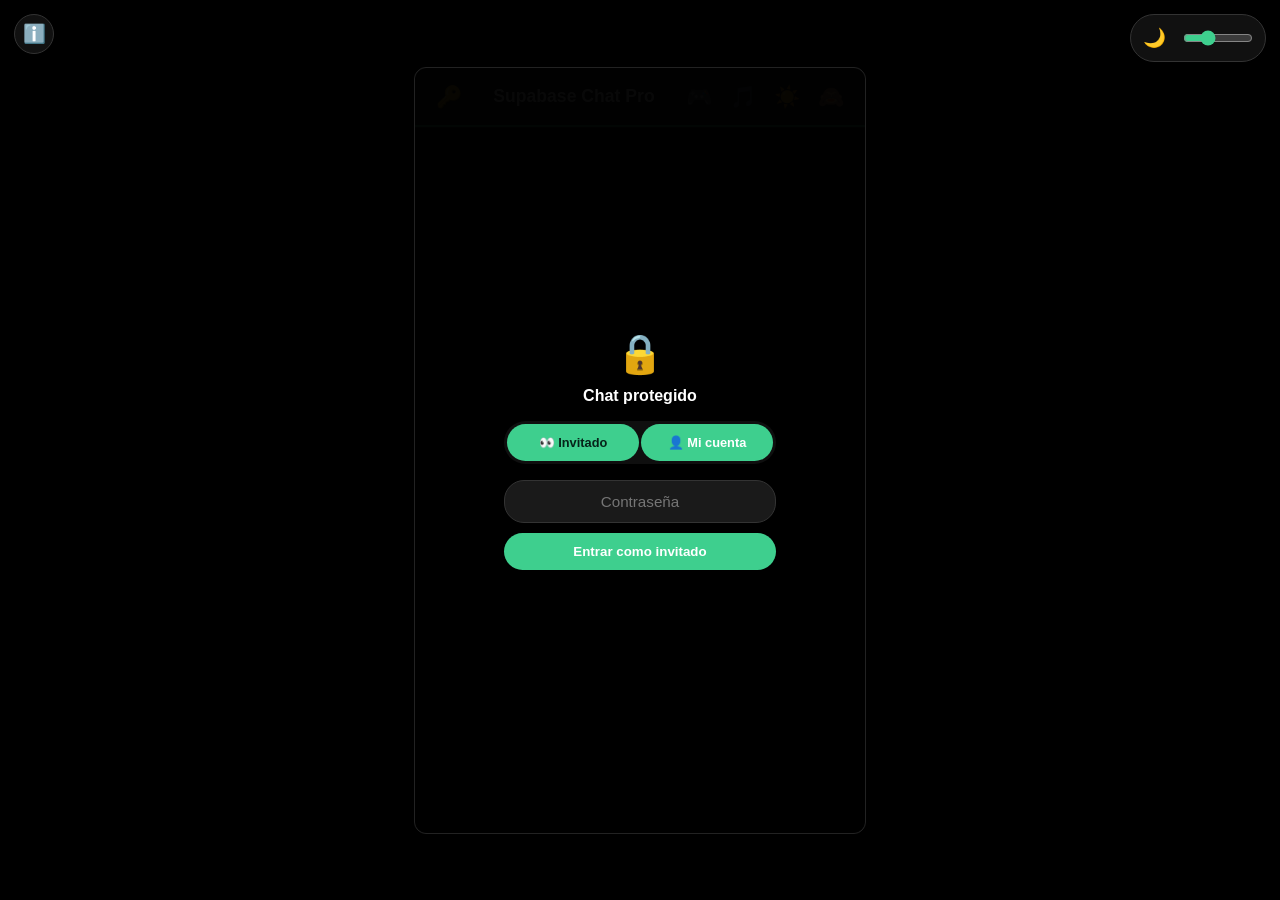
==== commit e25c219a: "Agregué un botón flotante ℹ️ arriba a la izquierda (justo donde marcaste con el círculo), simétrico " ====
--- a/index.html
+++ b/index.html
@@ -203,6 +203,25 @@
         <input type="range" id="dimIntensitySlider" min="20" max="100" value="45" title="Nivel de brillo">
     </div>
 
+    <!-- BOTÓN FLOTANTE "NOVEDADES": abre un panel con la lista de todo lo
+         que el chat sabe hacer, explicado sin tecnicismos, para cualquier
+         usuario. Vive fuera del chat (igual que el control de brillo, del
+         otro lado), siempre visible. -->
+    <div class="floating-whatsnew-controls">
+        <button id="whatsNewToggleBtn" class="floating-dim-btn" title="Novedades y funciones del chat">ℹ️</button>
+    </div>
+
+    <!-- MODAL "NOVEDADES" -->
+    <div class="whatsnew-overlay" id="whatsNewOverlay">
+        <div class="whatsnew-box">
+            <div class="whatsnew-header">
+                <span class="whatsnew-title">✨ Todo lo que puedes hacer aquí</span>
+                <button id="whatsNewCloseBtn" class="whatsnew-close" title="Cerrar">✕</button>
+            </div>
+            <div class="whatsnew-body" id="whatsNewBody"></div>
+        </div>
+    </div>
+
     <script src="js/passwords.js?v=20260722"></script>
     <script src="js/games.js?v=20260722"></script>
     <script src="js/config.js?v=20260722"></script>
@@ -213,6 +232,7 @@
     <script src="js/chat.js?v=20260722"></script>
     <script src="js/dm.js?v=20260722"></script>
     <script src="js/media-picker.js?v=20260722"></script>
+    <script src="js/whatsnew.js?v=20260813"></script>
 </body>
 
 </html>
--- a/styles.css
+++ b/styles.css
@@ -430,7 +430,11 @@
 .floating-dim-controls.hidden-by-lightbox,
 .floating-dim-controls.hidden-by-game,
 .floating-dim-controls.hidden-by-dm,
-.floating-dim-controls.hidden-by-music {
+.floating-dim-controls.hidden-by-music,
+.floating-whatsnew-controls.hidden-by-lightbox,
+.floating-whatsnew-controls.hidden-by-game,
+.floating-whatsnew-controls.hidden-by-dm,
+.floating-whatsnew-controls.hidden-by-music {
     display: none !important;
 }
 
@@ -1025,6 +1029,123 @@
     cursor: pointer;
 }
 
+/* ── BOTÓN FLOTANTE "NOVEDADES" ──────────────────────────────────────
+   Simétrico al de brillo, pero del lado izquierdo, para no chocar con
+   él. Abre un panel explicando (sin tecnicismos) todo lo que el chat
+   sabe hacer. */
+.floating-whatsnew-controls {
+    position: fixed;
+    top: 14px;
+    left: 14px;
+    z-index: 9999;
+    display: flex;
+    align-items: center;
+    background: rgba(20, 20, 20, 0.85);
+    border: 1px solid #333;
+    border-radius: 24px;
+}
+
+@media (max-width: 480px) {
+    .floating-whatsnew-controls {
+        top: 62px;
+        left: 8px;
+    }
+}
+
+/* ── PANEL "NOVEDADES" ────────────────────────────────────────────── */
+.whatsnew-overlay {
+    display: none;
+    position: fixed;
+    top: 0;
+    left: 0;
+    width: 100%;
+    height: 100%;
+    background: rgba(0, 0, 0, 0.75);
+    z-index: 10000;
+    justify-content: center;
+    align-items: center;
+    padding: 20px;
+    box-sizing: border-box;
+}
+
+.whatsnew-overlay.open {
+    display: flex;
+}
+
+.whatsnew-box {
+    background: #141414;
+    border: 1px solid #333;
+    border-radius: 14px;
+    width: 100%;
+    max-width: 460px;
+    max-height: 82vh;
+    display: flex;
+    flex-direction: column;
+    overflow: hidden;
+    box-shadow: 0 10px 40px rgba(0, 0, 0, 0.6);
+}
+
+.whatsnew-header {
+    display: flex;
+    align-items: center;
+    justify-content: space-between;
+    padding: 14px 16px;
+    border-bottom: 1px solid rgba(255, 255, 255, 0.08);
+    flex-shrink: 0;
+}
+
+.whatsnew-title {
+    font-weight: bold;
+    color: #fff;
+    font-size: 1em;
+}
+
+.whatsnew-close {
+    background: transparent;
+    border: none;
+    color: #aaa;
+    font-size: 1.15em;
+    cursor: pointer;
+    line-height: 1;
+    padding: 4px;
+}
+
+.whatsnew-close:hover {
+    color: #fff;
+}
+
+.whatsnew-body {
+    overflow-y: auto;
+    padding: 4px 16px 16px 16px;
+}
+
+.whatsnew-section {
+    margin-top: 16px;
+}
+
+.whatsnew-section-title {
+    font-weight: bold;
+    color: #3ecf8e;
+    font-size: 0.9em;
+    margin-bottom: 8px;
+}
+
+.whatsnew-list {
+    margin: 0;
+    padding-left: 20px;
+    color: #ddd;
+    font-size: 0.87em;
+    line-height: 1.55;
+}
+
+.whatsnew-list li {
+    margin-bottom: 6px;
+}
+
+.whatsnew-list li:last-child {
+    margin-bottom: 0;
+}
+
 .lock-overlay {
     display: none;
     position: absolute;
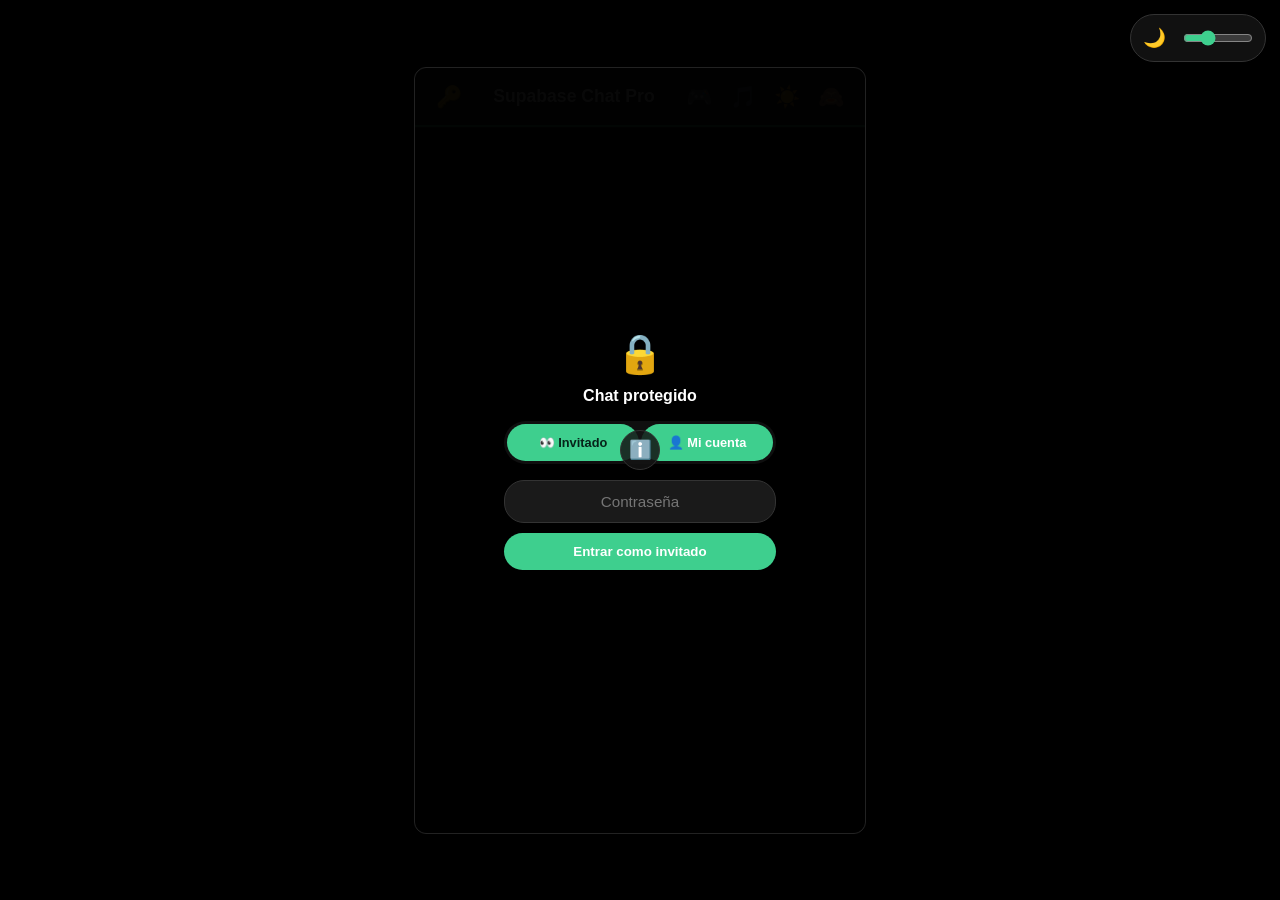
==== commit 1e5f77eb: "Listo. Deshice el cambio del header y el botón ℹ️ volvió a ser flotante, pero ahora no vive en una e" ====
--- a/index.html
+++ b/index.html
@@ -6,7 +6,7 @@
     <meta name="viewport" content="width=device-width, initial-scale=1.0">
     <title>Supabase Chat Pro</title>
     <link rel="stylesheet" href="https://cdnjs.cloudflare.com/ajax/libs/font-awesome/6.4.0/css/all.min.css">
-    <link rel="stylesheet" href="styles.css?v=20260722">
+    <link rel="stylesheet" href="styles.css?v=20260813-2">
     <script src="https://cdn.jsdelivr.net/npm/@supabase/supabase-js@2"></script>
 </head>
 
@@ -203,13 +203,11 @@
         <input type="range" id="dimIntensitySlider" min="20" max="100" value="45" title="Nivel de brillo">
     </div>
 
-    <!-- BOTÓN FLOTANTE "NOVEDADES": abre un panel con la lista de todo lo
-         que el chat sabe hacer, explicado sin tecnicismos, para cualquier
-         usuario. Vive fuera del chat (igual que el control de brillo, del
-         otro lado), siempre visible. -->
-    <div class="floating-whatsnew-controls">
-        <button id="whatsNewToggleBtn" class="floating-dim-btn" title="Novedades y funciones del chat">ℹ️</button>
-    </div>
+    <!-- BOTÓN FLOTANTE "NOVEDADES": flota fuera de la caja del chat, pegado
+         a su borde izquierdo a la altura del header (junto a la llave 🔑) —
+         ver positionWhatsNewBtn() en whatsnew.js, que calcula su posición
+         según dónde quede la caja del chat en la pantalla. -->
+    <button id="whatsNewToggleBtn" class="floating-whatsnew-btn" title="Novedades y funciones del chat">ℹ️</button>
 
     <!-- MODAL "NOVEDADES" -->
     <div class="whatsnew-overlay" id="whatsNewOverlay">
@@ -227,12 +225,12 @@
     <script src="js/config.js?v=20260722"></script>
     <script src="js/auth.js?v=20260722"></script>
     <script src="js/lock.js?v=20260722"></script>
-    <script src="js/ui.js?v=20260722"></script>
+    <script src="js/ui.js?v=20260813-2"></script>
     <script src="js/music.js?v=20260813"></script>
     <script src="js/chat.js?v=20260722"></script>
     <script src="js/dm.js?v=20260722"></script>
     <script src="js/media-picker.js?v=20260722"></script>
-    <script src="js/whatsnew.js?v=20260813"></script>
+    <script src="js/whatsnew.js?v=20260813-2"></script>
 </body>
 
 </html>
--- a/styles.css
+++ b/styles.css
@@ -431,10 +431,10 @@
 .floating-dim-controls.hidden-by-game,
 .floating-dim-controls.hidden-by-dm,
 .floating-dim-controls.hidden-by-music,
-.floating-whatsnew-controls.hidden-by-lightbox,
-.floating-whatsnew-controls.hidden-by-game,
-.floating-whatsnew-controls.hidden-by-dm,
-.floating-whatsnew-controls.hidden-by-music {
+.floating-whatsnew-btn.hidden-by-lightbox,
+.floating-whatsnew-btn.hidden-by-game,
+.floating-whatsnew-btn.hidden-by-dm,
+.floating-whatsnew-btn.hidden-by-music {
     display: none !important;
 }
 
@@ -1030,26 +1030,25 @@
 }
 
 /* ── BOTÓN FLOTANTE "NOVEDADES" ──────────────────────────────────────
-   Simétrico al de brillo, pero del lado izquierdo, para no chocar con
-   él. Abre un panel explicando (sin tecnicismos) todo lo que el chat
-   sabe hacer. */
-.floating-whatsnew-controls {
+   No tiene top/left fijos: whatsnew.js calcula su posición (pegado al
+   borde izquierdo de la caja del chat, a la altura del header) según
+   dónde quede la caja en cada pantalla — a diferencia del control de
+   brillo, que sí vive en una esquina fija de la ventana. */
+.floating-whatsnew-btn {
     position: fixed;
-    top: 14px;
-    left: 14px;
     z-index: 9999;
-    display: flex;
-    align-items: center;
+    width: 40px;
+    height: 40px;
+    border-radius: 50%;
+    border: 1px solid #333;
     background: rgba(20, 20, 20, 0.85);
-    border: 1px solid #333;
-    border-radius: 24px;
-}
-
-@media (max-width: 480px) {
-    .floating-whatsnew-controls {
-        top: 62px;
-        left: 8px;
-    }
+    color: #fff;
+    font-size: 1.15em;
+    cursor: pointer;
+    padding: 0;
+    display: flex;
+    align-items: center;
+    justify-content: center;
 }
 
 /* ── PANEL "NOVEDADES" ────────────────────────────────────────────── */
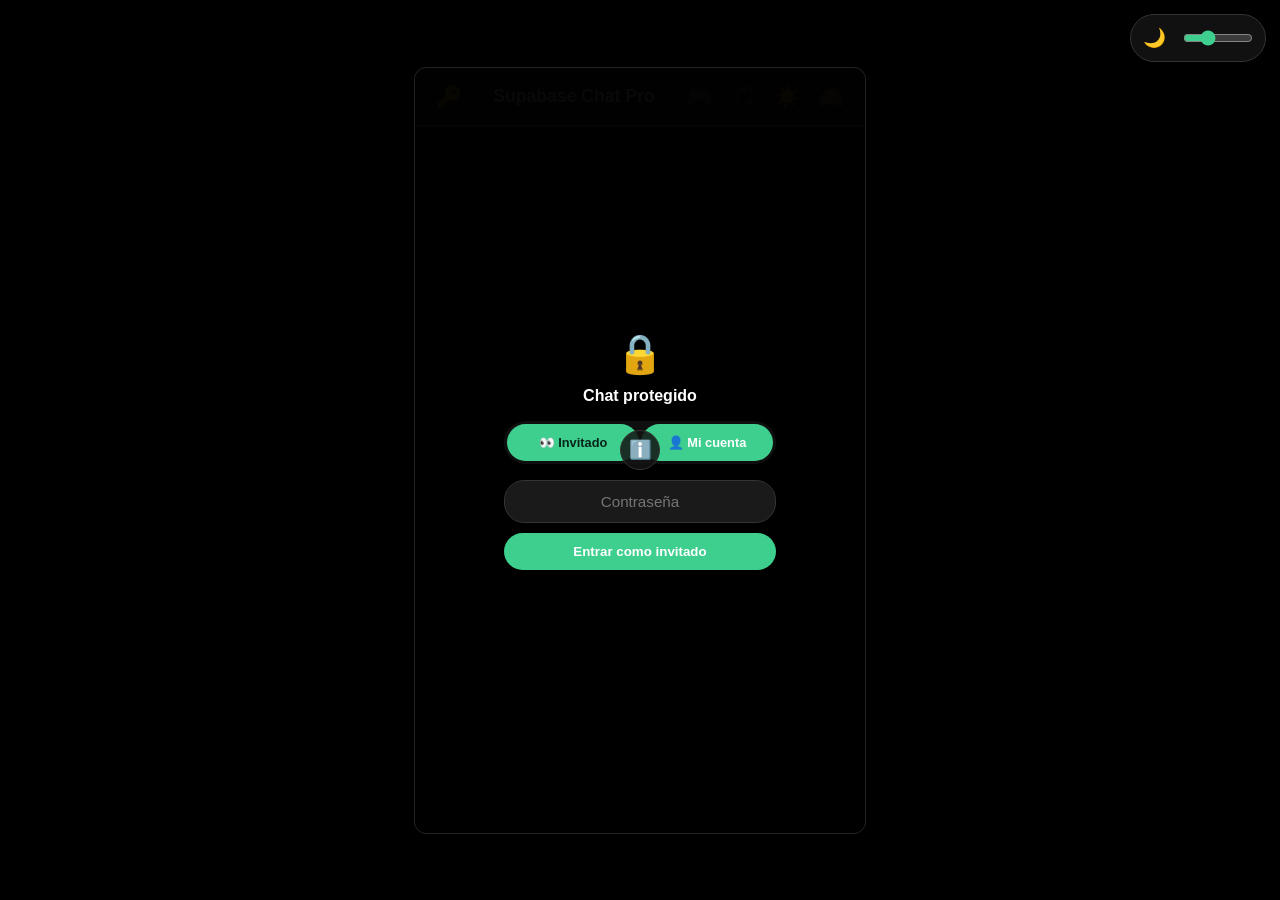
==== commit f79405bc: "Feat: audio y video a Cloudflare R2, deduplicación y papelera de 24h - music.js: subida y reproducci" ====
--- a/index.html
+++ b/index.html
@@ -222,12 +222,13 @@
 
     <script src="js/passwords.js?v=20260722"></script>
     <script src="js/games.js?v=20260722"></script>
-    <script src="js/config.js?v=20260722"></script>
+    <script src="js/config.js?v=20261105"></script>
+    <script src="js/media-api.js?v=20261105"></script>
     <script src="js/auth.js?v=20260722"></script>
     <script src="js/lock.js?v=20260722"></script>
     <script src="js/ui.js?v=20260813-2"></script>
-    <script src="js/music.js?v=20260813"></script>
-    <script src="js/chat.js?v=20260722"></script>
+    <script src="js/music.js?v=20261105"></script>
+    <script src="js/chat.js?v=20261105"></script>
     <script src="js/dm.js?v=20260722"></script>
     <script src="js/media-picker.js?v=20260722"></script>
     <script src="js/whatsnew.js?v=20260813-2"></script>
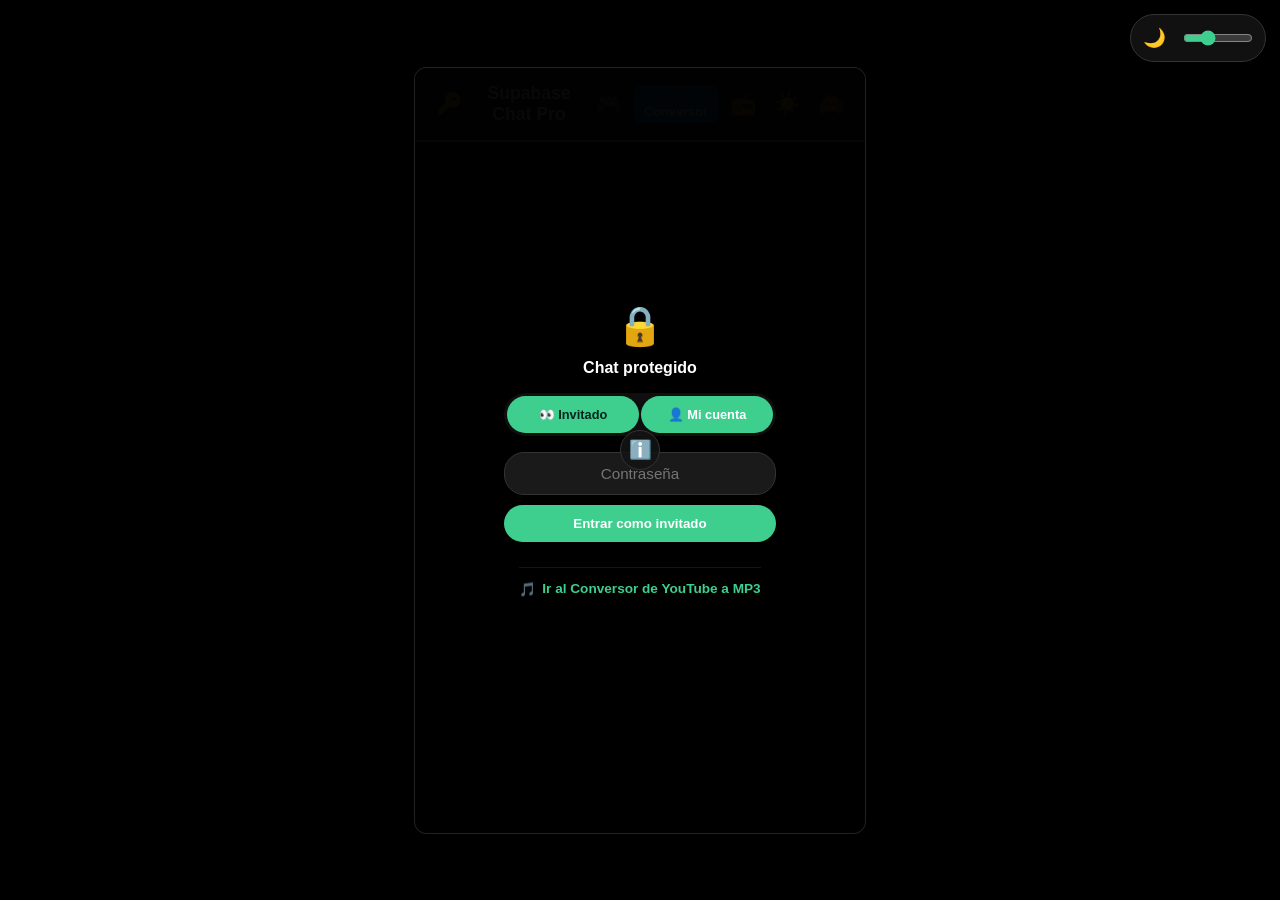
==== commit 9ae272ee: "v2.4.0 - Single Sign-On (SSO) y Navegacion Compartida con Conversor YouTube a MP3 - js/lock.js:   * " ====
--- a/index.html
+++ b/index.html
@@ -19,7 +19,8 @@
                 <button id="adminResetPwBtn" title="Resetear contraseña de otro usuario" class="super-admin-only" style="display:none;">🔑👤</button>
                 <button id="dmToggle" title="Mensajes privados" style="display:none;">💬</button>
                 <button id="gameToggle" title="Juegos">🎮</button>
-                <button id="musicToggle" title="Radio / Música">🎵</button>
+                <button id="btnGoToConverter" title="Conversor de YouTube a MP3 (con tu sesión)" class="btn-converter-nav">🎵 Conversor</button>
+                <button id="musicToggle" title="Radio / Música">📻</button>
                 <button id="themeToggle">☀️</button>
                 <button id="hideChatBtn" title="Ocultar chat">🙈</button>
             </div>
@@ -184,6 +185,11 @@
                 </form>
 
                 <p class="lock-error" id="lockError" style="display: none;"></p>
+                <div class="lock-converter-link-wrap" style="margin-top: 15px; padding-top: 12px; border-top: 1px solid rgba(255,255,255,0.08); text-align: center;">
+                    <a href="https://supabase-chat-convierte-audio.onrender.com/" id="linkGoToConverterFromLock" class="link-converter-nav" target="_blank" rel="noopener" style="color: var(--primary, #3ecf8e); text-decoration: none; font-size: 0.85rem; font-weight: 600; display: inline-flex; align-items: center; gap: 6px;">
+                        <span>🎵</span><span>Ir al Conversor de YouTube a MP3</span>
+                    </a>
+                </div>
             </div>
         </div>
     </div>
--- a/styles.css
+++ b/styles.css
@@ -2319,3 +2319,30 @@
         display: none !important;
     }
 }
+
+/* ─── Botón de Navegación al Conversor YouTube (SSO) ─── */
+.btn-converter-nav {
+    background: #0284c7 !important;
+    color: #fff !important;
+    border: none !important;
+    padding: 4px 10px !important;
+    border-radius: 8px !important;
+    font-size: 0.8rem !important;
+    font-weight: 600 !important;
+    cursor: pointer !important;
+    display: inline-flex !important;
+    align-items: center !important;
+    gap: 4px !important;
+    transition: all 0.2s ease !important;
+}
+
+.btn-converter-nav:hover {
+    background: #0369a1 !important;
+    transform: translateY(-1px);
+    box-shadow: 0 4px 12px rgba(2, 132, 199, 0.35) !important;
+}
+
+.link-converter-nav:hover {
+    text-decoration: underline !important;
+    filter: brightness(1.2);
+}
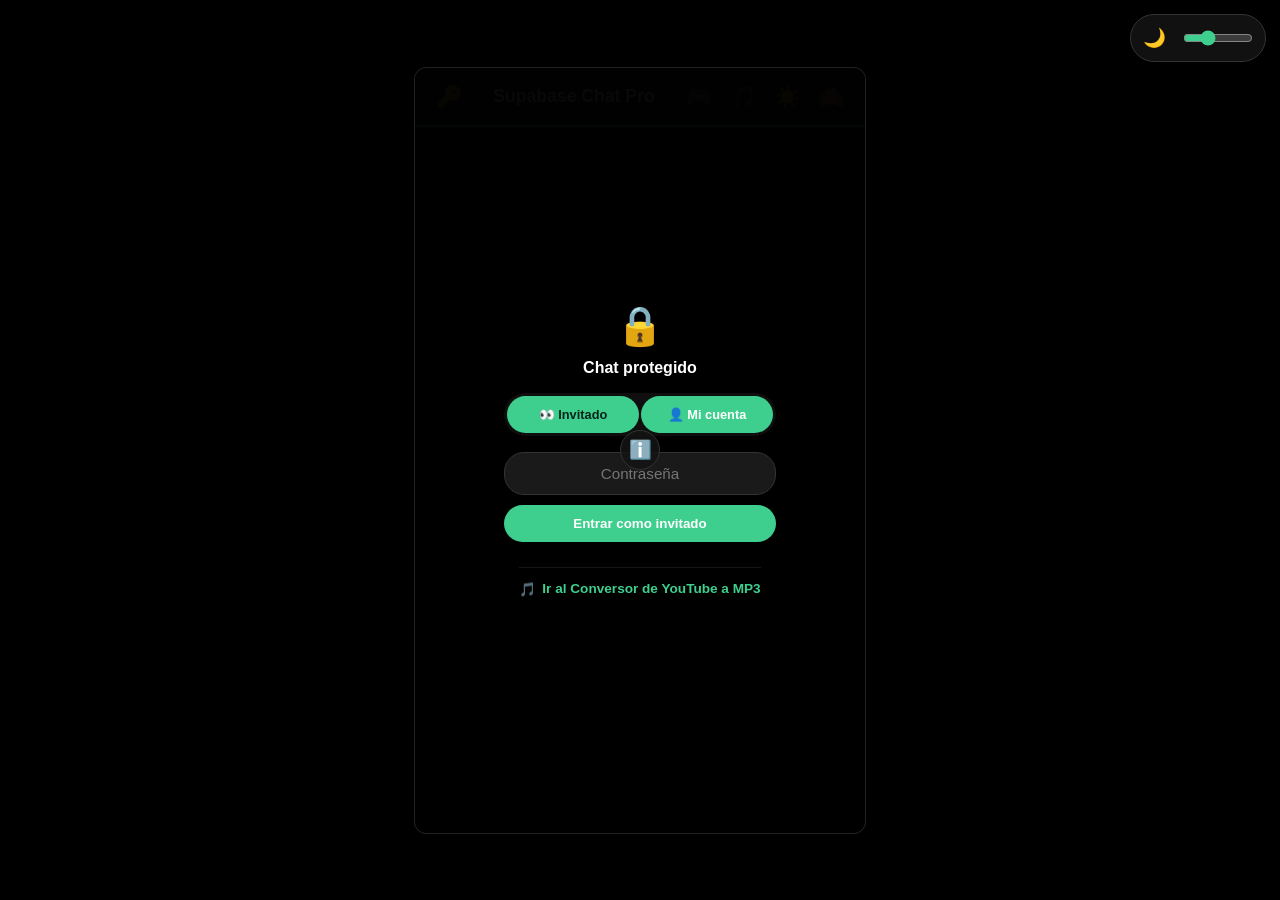
==== commit 5b0fb2ef: "v2.4.1 - Reubicacion ergonomica de Conversor en panel lateral y precarga inteligente de musica (buff" ====
--- a/index.html
+++ b/index.html
@@ -19,8 +19,7 @@
                 <button id="adminResetPwBtn" title="Resetear contraseña de otro usuario" class="super-admin-only" style="display:none;">🔑👤</button>
                 <button id="dmToggle" title="Mensajes privados" style="display:none;">💬</button>
                 <button id="gameToggle" title="Juegos">🎮</button>
-                <button id="btnGoToConverter" title="Conversor de YouTube a MP3 (con tu sesión)" class="btn-converter-nav">🎵 Conversor</button>
-                <button id="musicToggle" title="Radio / Música">📻</button>
+                <button id="musicToggle" title="Radio / Música">🎵</button>
                 <button id="themeToggle">☀️</button>
                 <button id="hideChatBtn" title="Ocultar chat">🙈</button>
             </div>
@@ -71,9 +70,14 @@
                 <button id="searchMusicBtn">Buscar</button>
             </div>
 
-            <div class="music-upload-row" id="musicUploadRow">
-                <label for="uploadMusicInput" class="music-upload-label">⬆️ Subir canción (mp3, wav, ogg...)</label>
+            <div class="music-upload-row" id="musicUploadRow" style="display: flex; gap: 8px; align-items: stretch; margin-bottom: 8px;">
+                <label for="uploadMusicInput" class="music-upload-label" style="flex: 1; margin: 0; display: flex; align-items: center; justify-content: center; gap: 5px; font-size: 0.8rem; padding: 9px 8px; text-align: center; cursor: pointer;">
+                    <span>⬆️</span><span>Subir archivo</span>
+                </label>
                 <input type="file" id="uploadMusicInput" accept="audio/*,.mp3,.wav,.ogg,.m4a,.aac,.flac" multiple style="display: none;">
+                <button id="btnGoToConverter" class="btn-converter-side" type="button" title="Descargar y convertir música desde YouTube a tu cuenta con auto-login" style="flex: 1; margin: 0; background: #0284c7; color: #fff; border: 1px solid rgba(255,255,255,0.15); border-radius: 8px; font-weight: 600; font-size: 0.8rem; cursor: pointer; display: flex; align-items: center; justify-content: center; gap: 6px; padding: 9px 8px; transition: all 0.2s;">
+                    <span>🎵</span><span>Bajar de YouTube</span>
+                </button>
             </div>
             <p class="music-hint" id="musicHint"></p>
             <div class="radio-results" id="radioResults"></div>
--- a/styles.css
+++ b/styles.css
@@ -2346,3 +2346,10 @@
     text-decoration: underline !important;
     filter: brightness(1.2);
 }
+
+/* ─── Botón Conversor en Panel Lateral de Música (v2.4.1) ─── */
+.btn-converter-side:hover {
+    background: #0369a1 !important;
+    transform: translateY(-1px);
+    box-shadow: 0 4px 12px rgba(2, 132, 199, 0.4) !important;
+}
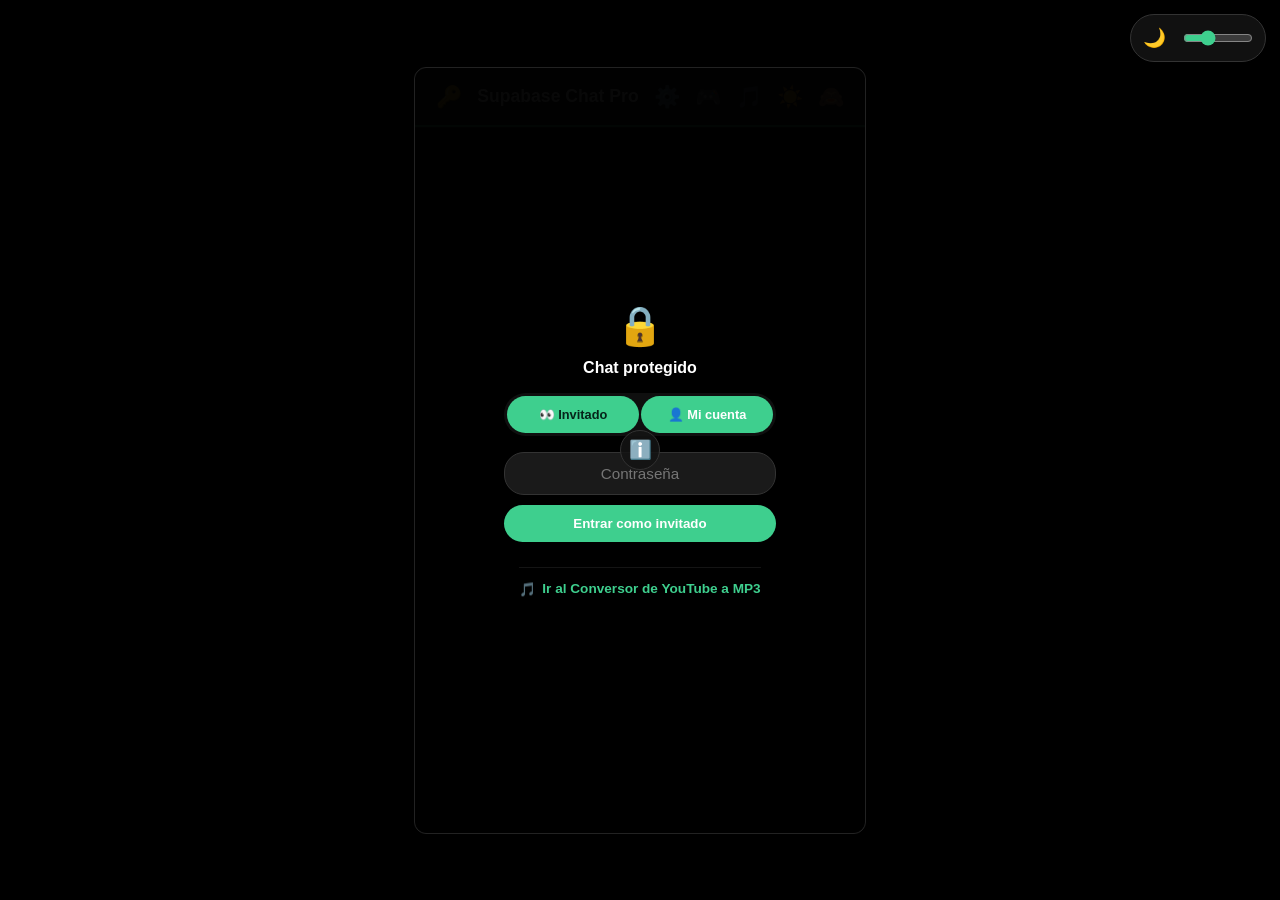
==== commit 36164426: "v2.5.0- página de opciones, paneles exclusivos, álbumes ocultos y medios en mensajes privados (opcio" ====
--- a/index.html
+++ b/index.html
@@ -6,7 +6,7 @@
     <meta name="viewport" content="width=device-width, initial-scale=1.0">
     <title>Supabase Chat Pro</title>
     <link rel="stylesheet" href="https://cdnjs.cloudflare.com/ajax/libs/font-awesome/6.4.0/css/all.min.css">
-    <link rel="stylesheet" href="styles.css?v=20260813-2">
+    <link rel="stylesheet" href="styles.css?v=20261111">
     <script src="https://cdn.jsdelivr.net/npm/@supabase/supabase-js@2"></script>
 </head>
 
@@ -17,6 +17,7 @@
             <span>Supabase Chat Pro</span>
             <div class="header-actions">
                 <button id="adminResetPwBtn" title="Resetear contraseña de otro usuario" class="super-admin-only" style="display:none;">🔑👤</button>
+                <button id="optionsToggle" title="Opciones">⚙️</button>
                 <button id="dmToggle" title="Mensajes privados" style="display:none;">💬</button>
                 <button id="gameToggle" title="Juegos">🎮</button>
                 <button id="musicToggle" title="Radio / Música">🎵</button>
@@ -35,7 +36,7 @@
             <span class="current-track" id="currentTrackTitle"><span id="currentTrackTitleInner">Ninguna estación seleccionada</span></span>
             <div class="volume-control">
                 <button id="muteBtn" title="Silenciar">🔊</button>
-                <input type="range" id="volumeSlider" min="0" max="100" value="80" title="Volumen">
+                <input type="range" id="volumeSlider" min="0" max="100" value="10" title="Volumen">
             </div>
             <audio id="audioPlayer"></audio>
         </div>
@@ -147,11 +148,25 @@
             <!-- Vista: conversación abierta con una persona -->
             <div class="dm-chat-view" id="dmChatView" style="display:none;">
                 <div class="dm-messages" id="dmMessages"></div>
+                <!-- Archivos (imágenes/videos) en cola para enviar en la conversación -->
+                <div class="preview-container dm-preview-container" id="dmPreviewContainer" style="display: none;"></div>
                 <form class="dm-form" id="dmForm" onsubmit="return false;">
+                    <label for="dmFileInput" class="file-label" title="Adjuntar imagen o video">➕</label>
+                    <input type="file" id="dmFileInput" accept="image/*,video/*" multiple style="display: none;">
                     <textarea id="dmMsgInput" placeholder="Escribe un mensaje..." rows="1"></textarea>
                     <button id="dmSendBtn" type="button">Enviar</button>
                 </form>
             </div>
+        </div>
+
+        <!-- PÁGINA DE OPCIONES (botón ⚙️ del header): volumen, colores, tamaño de
+             texto, álbumes ocultos y restablecer. El contenido lo arma js/options.js -->
+        <div class="options-panel" id="optionsPanel">
+            <div class="options-header">
+                <span>⚙️ Opciones</span>
+                <button id="optionsCloseBtn" title="Cerrar" type="button">✕</button>
+            </div>
+            <div class="options-body" id="optionsBody"></div>
         </div>
 
         <!-- PANTALLA DE BLOQUEO: modo Invitado (solo ver, contraseña compartida) vs
@@ -190,7 +205,7 @@
 
                 <p class="lock-error" id="lockError" style="display: none;"></p>
                 <div class="lock-converter-link-wrap" style="margin-top: 15px; padding-top: 12px; border-top: 1px solid rgba(255,255,255,0.08); text-align: center;">
-                    <a href="https://supabase-chat-convierte-audio.onrender.com/" id="linkGoToConverterFromLock" class="link-converter-nav" target="_blank" rel="noopener" style="color: var(--primary, #3ecf8e); text-decoration: none; font-size: 0.85rem; font-weight: 600; display: inline-flex; align-items: center; gap: 6px;">
+                    <a href="https://supabase-chat-convierte-audio.onrender.com/" id="linkGoToConverterFromLock" class="link-converter-nav" target="_blank" rel="noopener" style="color: var(--accent, #3ecf8e); text-decoration: none; font-size: 0.85rem; font-weight: 600; display: inline-flex; align-items: center; gap: 6px;">
                         <span>🎵</span><span>Ir al Conversor de YouTube a MP3</span>
                     </a>
                 </div>
@@ -231,17 +246,19 @@
     </div>
 
     <script src="js/passwords.js?v=20260722"></script>
-    <script src="js/games.js?v=20260722"></script>
-    <script src="js/config.js?v=20261105"></script>
+    <script src="js/games.js?v=20261111"></script>
+    <script src="js/config.js?v=20261111"></script>
     <script src="js/media-api.js?v=20261105"></script>
     <script src="js/auth.js?v=20260722"></script>
-    <script src="js/lock.js?v=20260722"></script>
-    <script src="js/ui.js?v=20260813-2"></script>
-    <script src="js/music.js?v=20261105"></script>
-    <script src="js/chat.js?v=20261105"></script>
-    <script src="js/dm.js?v=20260722"></script>
+    <script src="js/lock.js?v=20261111"></script>
+    <script src="js/ui.js?v=20261111"></script>
+    <script src="js/options.js?v=20261111"></script>
+    <script src="js/music.js?v=20261111"></script>
+    <script src="js/msg-utils.js?v=20261111"></script>
+    <script src="js/chat.js?v=20261111"></script>
+    <script src="js/dm.js?v=20261111"></script>
     <script src="js/media-picker.js?v=20260722"></script>
-    <script src="js/whatsnew.js?v=20260813-2"></script>
+    <script src="js/whatsnew.js?v=20261111"></script>
 </body>
 
 </html>
--- a/styles.css
+++ b/styles.css
@@ -13,6 +13,11 @@
     --bg-input: #1a1a1a;
     --text-input: #ffffff;
     --bg-preview: #161616;
+    /* Color de acento (configurable en la página de Opciones, ver js/options.js) */
+    --accent: #3ecf8e;
+    --accent-rgb: 62, 207, 142;
+    /* Tamaño del texto de los mensajes (configurable en Opciones) */
+    --msg-font-size: 16px;
 }
 
 /* ☀️ 2. VARIABLES DEL MODO CLARO SECUNDARIO (CUANDO NO TIENE LA CLASE .dark-mode) */
@@ -85,7 +90,7 @@
     text-align: center;
     font-weight: bold;
     font-size: 1.1em;
-    border-bottom: 2px solid #3ecf8e;
+    border-bottom: 2px solid var(--accent);
     display: flex;
     justify-content: space-between;
     align-items: center;
@@ -125,17 +130,21 @@
     box-shadow: 0 1px 3px rgba(0, 0, 0, 0.3);
     position: relative;
     animation: fadeIn 0.2s ease-out;
+    font-size: var(--msg-font-size, 16px);
+    /* min-width:0 permite que los bloques monoespaciados con scroll
+       horizontal (.msg-pre) no ensanchen la burbuja más allá de max-width */
+    min-width: 0;
 }
 
 .message.sent {
     background: var(--bg-msg-sent);
-    color: var(--text-msg-sent);
+    color: var(--bubble-text-sent, var(--text-msg-sent));
     align-self: flex-end;
 }
 
 .message.received {
     background: var(--bg-msg-received);
-    color: var(--text-msg-received);
+    color: var(--bubble-text-received, var(--text-msg-received));
     align-self: flex-start;
 }
 
@@ -247,8 +256,8 @@
 }
 
 .reaction-pill.mine {
-    background: rgba(62, 207, 142, 0.28);
-    border-color: #3ecf8e;
+    background: rgba(var(--accent-rgb), 0.28);
+    border-color: var(--accent);
 }
 
 /* COLA DE VISTA PREVIA (PASTE & FILE INPUT) */
@@ -345,7 +354,7 @@
 }
 
 .chat-form button {
-    background: #3ecf8e;
+    background: var(--accent);
     color: #fff;
     border: none;
     border-radius: 50%;
@@ -431,6 +440,8 @@
 .floating-dim-controls.hidden-by-game,
 .floating-dim-controls.hidden-by-dm,
 .floating-dim-controls.hidden-by-music,
+.floating-dim-controls.hidden-by-options,
+.floating-whatsnew-btn.hidden-by-options,
 .floating-whatsnew-btn.hidden-by-lightbox,
 .floating-whatsnew-btn.hidden-by-game,
 .floating-whatsnew-btn.hidden-by-dm,
@@ -451,7 +462,7 @@
 /* AGRUPACIÓN DE BOTONES EN EL HEADER */
 .header-actions {
     display: flex;
-    gap: 6px;
+    gap: 3px;
 }
 
 /* BARRA DE REPRODUCCIÓN PERSISTENTE (siempre visible una vez que suena algo) */
@@ -470,7 +481,7 @@
 }
 
 .music-player-bar button {
-    background: #3ecf8e;
+    background: var(--accent);
     color: #fff;
     border: none;
     border-radius: 50%;
@@ -482,7 +493,7 @@
 
 .music-player-bar button.active {
     background: #0b8a56;
-    box-shadow: 0 0 0 2px #3ecf8e inset;
+    box-shadow: 0 0 0 2px var(--accent) inset;
 }
 
 .music-progress-bar {
@@ -530,7 +541,7 @@
 
 #progressSlider {
     flex: 1;
-    accent-color: #3ecf8e;
+    accent-color: var(--accent);
     cursor: pointer;
 }
 
@@ -601,7 +612,7 @@
     padding: 14px 15px;
     background: var(--bg-header);
     color: var(--text-header);
-    border-bottom: 2px solid #3ecf8e;
+    border-bottom: 2px solid var(--accent);
     flex-shrink: 0;
 }
 
@@ -639,8 +650,8 @@
 
 .music-tab.active {
     opacity: 1;
-    color: #3ecf8e;
-    border-bottom: 2px solid #3ecf8e;
+    color: var(--accent);
+    border-bottom: 2px solid var(--accent);
     font-weight: bold;
 }
 
@@ -659,7 +670,7 @@
     display: block;
     background: none;
     border: none;
-    color: #3ecf8e;
+    color: var(--accent);
     opacity: 0.75;
     font-size: 0.74em;
     cursor: pointer;
@@ -714,7 +725,7 @@
 }
 
 .music-search-row button {
-    background: #3ecf8e;
+    background: var(--accent);
     color: #fff;
     border: none;
     border-radius: 20px;
@@ -743,7 +754,7 @@
 
 .music-upload-label {
     display: inline-block;
-    background: #3ecf8e;
+    background: var(--accent);
     color: #fff;
     border-radius: 20px;
     padding: 8px 16px;
@@ -792,8 +803,8 @@
 .load-more-bar {
     display: none;
     width: 100%;
-    background: rgba(62, 207, 142, 0.08);
-    color: #3ecf8e;
+    background: rgba(var(--accent-rgb), 0.08);
+    color: var(--accent);
     border: none;
     border-bottom: 1px solid rgba(255, 255, 255, 0.05);
     padding: 8px;
@@ -803,7 +814,7 @@
 }
 
 .load-more-bar:hover {
-    background: rgba(62, 207, 142, 0.16);
+    background: rgba(var(--accent-rgb), 0.16);
 }
 
 .load-more-bar:disabled {
@@ -858,8 +869,8 @@
 
 .media-tab.active {
     opacity: 1;
-    color: #3ecf8e;
-    border-bottom: 2px solid #3ecf8e;
+    color: var(--accent);
+    border-bottom: 2px solid var(--accent);
     font-weight: bold;
 }
 
@@ -882,7 +893,7 @@
 }
 
 .media-search-row button {
-    background: #3ecf8e;
+    background: var(--accent);
     color: #fff;
     border: none;
     border-radius: 20px;
@@ -912,7 +923,7 @@
 
 .media-grid .emoji-item:hover,
 .media-grid .sticker-item:hover {
-    background: rgba(62, 207, 142, 0.15);
+    background: rgba(var(--accent-rgb), 0.15);
 }
 
 .media-grid .sticker-item {
@@ -959,6 +970,8 @@
 .chat-container.locked .music-player-bar,
 .chat-container.locked .music-panel,
 .chat-container.locked .dm-panel,
+.chat-container.locked .options-panel,
+.chat-container.locked .game-panel,
 .chat-container.locked .load-more-bar {
     display: none !important;
 }
@@ -1025,7 +1038,7 @@
 
 #dimIntensitySlider {
     width: 70px;
-    accent-color: #3ecf8e;
+    accent-color: var(--accent);
     cursor: pointer;
 }
 
@@ -1124,7 +1137,7 @@
 
 .whatsnew-section-title {
     font-weight: bold;
-    color: #3ecf8e;
+    color: var(--accent);
     font-size: 0.9em;
     margin-bottom: 8px;
 }
@@ -1206,7 +1219,7 @@
 .lock-box button {
     width: 100%;
     box-sizing: border-box;
-    background: #3ecf8e;
+    background: var(--accent);
     color: #fff;
     border: none;
     border-radius: 20px;
@@ -1250,12 +1263,12 @@
 }
 
 .lock-tab.active {
-    background: #3ecf8e;
+    background: var(--accent);
     color: #06241a;
 }
 
 .lock-switch {
-    color: #3ecf8e;
+    color: var(--accent);
     font-size: 0.78em;
     cursor: pointer;
     text-decoration: underline;
@@ -1280,12 +1293,12 @@
 }
 
 .radio-item:hover {
-    background: rgba(62, 207, 142, 0.12);
+    background: rgba(var(--accent-rgb), 0.12);
 }
 
 .radio-item.playing {
-    background: rgba(62, 207, 142, 0.18);
-    border: 1px solid #3ecf8e;
+    background: rgba(var(--accent-rgb), 0.18);
+    border: 1px solid var(--accent);
 }
 
 .radio-item.playing .radio-play-icon::before {
@@ -1342,7 +1355,7 @@
 }
 
 .radio-play-icon {
-    color: #3ecf8e;
+    color: var(--accent);
     font-size: 0.85em;
     flex-shrink: 0;
 }
@@ -1383,8 +1396,8 @@
 }
 
 .track-quick-btn:hover {
-    background: rgba(62,207,142,0.22);
-    color: #3ecf8e;
+    background: rgba(var(--accent-rgb), 0.22);
+    color: var(--accent);
 }
 
 .track-quick-btn.danger:hover {
@@ -1463,7 +1476,7 @@
     margin: 6px 10px 0 10px;
     background: transparent;
     border: 1px solid #333;
-    color: #3ecf8e;
+    color: var(--accent);
     border-radius: 14px;
     padding: 5px 12px;
     font-size: 0.75em;
@@ -1473,12 +1486,12 @@
 }
 
 .selection-mode-toggle:hover {
-    background: rgba(62,207,142,0.1);
+    background: rgba(var(--accent-rgb), 0.1);
 }
 
 .selection-mode-toggle.active {
-    background: rgba(62,207,142,0.18);
-    border-color: #3ecf8e;
+    background: rgba(var(--accent-rgb), 0.18);
+    border-color: var(--accent);
     color: #fff;
 }
 
@@ -1546,13 +1559,13 @@
 }
 
 .album-picker-option:hover {
-    background: rgba(62,207,142,0.18);
+    background: rgba(var(--accent-rgb), 0.18);
     color: #fff;
 }
 
 .album-picker-option.current {
-    border: 1px solid #3ecf8e;
-    color: #3ecf8e;
+    border: 1px solid var(--accent);
+    color: var(--accent);
 }
 
 .album-picker-new-row {
@@ -1572,7 +1585,7 @@
 }
 
 .album-picker-new-btn {
-    background: #3ecf8e;
+    background: var(--accent);
     color: #06241a;
     border: none;
     border-radius: 20px;
@@ -1647,7 +1660,7 @@
 
 .volume-control input[type="range"] {
     width: 70px;
-    accent-color: #3ecf8e;
+    accent-color: var(--accent);
     cursor: pointer;
 }
 
@@ -1656,15 +1669,15 @@
    siga teniendo prioridad si el chat se bloquea mientras está abierto. */
 .dm-panel {
     position: absolute;
-    top: 0;
+    top: var(--panel-top, 0px);
     left: 0;
     width: 100%;
-    height: 100%;
+    height: calc(100% - var(--panel-top, 0px));
     background: var(--bg-container);
     z-index: 400;
     display: flex;
     flex-direction: column;
-    border-radius: 12px;
+    border-radius: 0 0 12px 12px;
     overflow: hidden;
 }
 
@@ -1675,7 +1688,7 @@
     padding: 14px 15px;
     background: var(--bg-header);
     color: var(--text-header);
-    border-bottom: 2px solid #3ecf8e;
+    border-bottom: 2px solid var(--accent);
     flex-shrink: 0;
 }
 
@@ -1727,7 +1740,7 @@
 }
 
 .dm-search-row button {
-    background: #3ecf8e;
+    background: var(--accent);
     color: #fff;
     border: none;
     border-radius: 20px;
@@ -1764,14 +1777,14 @@
 }
 
 .dm-user-item:hover {
-    background: rgba(62, 207, 142, 0.15);
+    background: rgba(var(--accent-rgb), 0.15);
 }
 
 .dm-user-avatar {
     width: 34px;
     height: 34px;
     border-radius: 50%;
-    background: #3ecf8e;
+    background: var(--accent);
     color: #06241a;
     display: flex;
     align-items: center;
@@ -1843,7 +1856,7 @@
 }
 
 .dm-form button {
-    background: #3ecf8e;
+    background: var(--accent);
     color: #fff;
     border: none;
     border-radius: 50%;
@@ -1872,13 +1885,13 @@
 /* ── PANEL DE JUEGOS ─────────────────────────────────────────────────── */
 .game-panel {
     position: absolute;
-    top: 0; left: 0;
-    width: 100%; height: 100%;
+    top: var(--panel-top, 0px); left: 0;
+    width: 100%; height: calc(100% - var(--panel-top, 0px));
     background: var(--bg-container);
     z-index: 450;
     display: flex;
     flex-direction: column;
-    border-radius: 12px;
+    border-radius: 0 0 12px 12px;
     overflow: hidden;
 }
 
@@ -1889,7 +1902,7 @@
     padding: 12px 15px;
     background: var(--bg-header);
     color: var(--text-header);
-    border-bottom: 2px solid #3ecf8e;
+    border-bottom: 2px solid var(--accent);
     flex-shrink: 0;
 }
 
@@ -1931,13 +1944,13 @@
 }
 
 .game-card:hover {
-    background: rgba(62,207,142,0.12);
-    border-color: #3ecf8e;
+    background: rgba(var(--accent-rgb), 0.12);
+    border-color: var(--accent);
 }
 
 .game-card.active {
-    background: rgba(62,207,142,0.2);
-    border-color: #3ecf8e;
+    background: rgba(var(--accent-rgb), 0.2);
+    border-color: var(--accent);
 }
 
 .game-card-icon {
@@ -1954,7 +1967,7 @@
 
 .game-card-tag {
     font-size: 0.65em;
-    color: #3ecf8e;
+    color: var(--accent);
     opacity: 0.8;
 }
 
@@ -1990,7 +2003,7 @@
     right: 26px;
     background: none;
     border: none;
-    color: #3ecf8e;
+    color: var(--accent);
     cursor: pointer;
     font-size: 0.85em;
     opacity: 0;
@@ -2068,7 +2081,7 @@
 
 .album-toggle-arrow {
     font-size: 0.7em;
-    color: #3ecf8e;
+    color: var(--accent);
     width: 12px;
     flex-shrink: 0;
     text-align: center;
@@ -2088,7 +2101,7 @@
 .album-select-all {
     width: 15px;
     height: 15px;
-    accent-color: #3ecf8e;
+    accent-color: var(--accent);
     cursor: pointer;
     flex-shrink: 0;
 }
@@ -2117,9 +2130,9 @@
 }
 
 .album-vis-badge.public {
-    color: #3ecf8e;
-    border-color: #3ecf8e;
-    background: rgba(62,207,142,0.1);
+    color: var(--accent);
+    border-color: var(--accent);
+    background: rgba(var(--accent-rgb), 0.1);
 }
 
 .album-vis-badge.private {
@@ -2135,7 +2148,7 @@
 .track-select-checkbox {
     width: 15px;
     height: 15px;
-    accent-color: #3ecf8e;
+    accent-color: var(--accent);
     cursor: pointer;
     flex-shrink: 0;
 }
@@ -2147,14 +2160,14 @@
     gap: 6px;
     padding: 7px 10px;
     background: rgba(0,0,0,0.6);
-    border-top: 1px solid #3ecf8e;
+    border-top: 1px solid var(--accent);
     flex-shrink: 0;
     flex-wrap: wrap;
 }
 
 .bulk-share-count {
     font-size: 0.76em;
-    color: #3ecf8e;
+    color: var(--accent);
     font-weight: bold;
     flex: 1;
     min-width: 60px;
@@ -2178,9 +2191,9 @@
 }
 
 #bulkSharePublicBtn {
-    color: #3ecf8e;
-    border-color: #3ecf8e;
-    background: rgba(62,207,142,0.1);
+    color: var(--accent);
+    border-color: var(--accent);
+    background: rgba(var(--accent-rgb), 0.1);
 }
 
 #bulkSharePrivateBtn {
@@ -2224,7 +2237,7 @@
 }
 
 *::-webkit-scrollbar-thumb:hover {
-    background-color: rgba(62, 207, 142, 0.45);
+    background-color: rgba(var(--accent-rgb), 0.45);
 }
 
 /* ================================================================
@@ -2353,3 +2366,213 @@
     transform: translateY(-1px);
     box-shadow: 0 4px 12px rgba(2, 132, 199, 0.4) !important;
 }
+
+/* ================================================================
+   TEXTOS PEGADOS CON ESTRUCTURA (sangrías, tabulaciones, columnas)
+   Se muestran en bloque monoespaciado con scroll horizontal, sin
+   ajustar líneas, para conservar la estructura original.
+   ================================================================ */
+.msg-pre {
+    margin: 0;
+    padding: 6px 8px;
+    max-width: 100%;
+    box-sizing: border-box;
+    overflow-x: auto;
+    white-space: pre;
+    tab-size: 4;
+    font-family: Consolas, 'Courier New', monospace;
+    font-size: 0.9em;
+    line-height: 1.35;
+    background: rgba(0, 0, 0, 0.25);
+    border-radius: 6px;
+}
+
+/* ================================================================
+   PÁGINA DE OPCIONES (botón ⚙️ del header)
+   Empieza debajo del header y de la barra de reproducción.
+   ================================================================ */
+.options-panel {
+    display: none;
+    position: absolute;
+    top: var(--panel-top, 0px);
+    left: 0;
+    width: 100%;
+    height: calc(100% - var(--panel-top, 0px));
+    background: var(--bg-container);
+    z-index: 410;
+    flex-direction: column;
+    border-radius: 0 0 12px 12px;
+    overflow: hidden;
+}
+
+.options-panel.open {
+    display: flex;
+}
+
+.options-header {
+    display: flex;
+    align-items: center;
+    justify-content: space-between;
+    padding: 12px 15px;
+    background: var(--bg-header);
+    color: var(--text-header);
+    border-bottom: 2px solid var(--accent);
+    flex-shrink: 0;
+    font-weight: bold;
+}
+
+.options-header button {
+    background: none;
+    border: none;
+    color: inherit;
+    font-size: 1.2em;
+    cursor: pointer;
+}
+
+.options-body {
+    flex: 1;
+    min-height: 0;
+    overflow-y: auto;
+    padding: 12px 15px 18px 15px;
+    color: var(--text-msg-received);
+}
+
+.options-section-title {
+    font-size: 0.8em;
+    font-weight: bold;
+    color: var(--accent);
+    margin: 14px 0 8px 0;
+    text-transform: uppercase;
+    letter-spacing: 0.04em;
+}
+
+.options-section-title:first-child {
+    margin-top: 0;
+}
+
+.options-row {
+    display: flex;
+    align-items: center;
+    justify-content: space-between;
+    gap: 10px;
+    padding: 6px 0;
+    font-size: 0.88em;
+}
+
+.options-row input[type="range"] {
+    flex: 1;
+    max-width: 55%;
+    accent-color: var(--accent);
+    cursor: pointer;
+}
+
+.options-row input[type="color"] {
+    width: 42px;
+    height: 28px;
+    padding: 0;
+    border: 1px solid #444;
+    border-radius: 6px;
+    background: none;
+    cursor: pointer;
+}
+
+.options-row input[type="checkbox"] {
+    accent-color: var(--accent);
+    width: 16px;
+    height: 16px;
+    cursor: pointer;
+}
+
+.options-value {
+    min-width: 38px;
+    text-align: right;
+    opacity: 0.8;
+    font-size: 0.85em;
+}
+
+.options-hint {
+    font-size: 0.72em;
+    opacity: 0.6;
+    margin: 2px 0 6px 0;
+}
+
+.options-btn {
+    background: rgba(255, 255, 255, 0.07);
+    color: var(--text-msg-received);
+    border: 1px solid #444;
+    border-radius: 12px;
+    padding: 6px 12px;
+    font-size: 0.82em;
+    cursor: pointer;
+    margin-top: 4px;
+}
+
+.options-btn:hover {
+    background: rgba(var(--accent-rgb), 0.18);
+    border-color: var(--accent);
+}
+
+.options-btn.danger {
+    color: #ff8c42;
+    border-color: #ff8c42;
+}
+
+.options-btn:disabled {
+    opacity: 0.45;
+    cursor: not-allowed;
+}
+
+/* ================================================================
+   MENSAJES PRIVADOS: BARRA DE ARCHIVOS EN COLA Y BOTÓN ➕
+   ================================================================ */
+.dm-form .file-label {
+    flex-shrink: 0;
+}
+
+.dm-preview-container {
+    border-top: 1px solid rgba(255, 255, 255, 0.05);
+}
+
+/* ================================================================
+   ÁLBUMES OCULTOS (por usuario, solo en este navegador)
+   ================================================================ */
+.album-hide-btn {
+    background: none;
+    border: none;
+    cursor: pointer;
+    font-size: 0.85em;
+    padding: 0 2px;
+    flex-shrink: 0;
+    opacity: 0.75;
+}
+
+.album-hide-btn:hover {
+    opacity: 1;
+}
+
+.hidden-albums-section {
+    margin-top: 12px;
+    border-top: 1px dashed rgba(255, 255, 255, 0.15);
+}
+
+.hidden-albums-header {
+    display: flex;
+    align-items: center;
+    gap: 8px;
+    padding: 10px 4px;
+    cursor: pointer;
+    font-size: 0.78em;
+    font-weight: bold;
+    color: var(--text-msg-received);
+    opacity: 0.8;
+}
+
+.hidden-albums-body {
+    display: flex;
+    flex-direction: column;
+    gap: 6px;
+}
+
+.hidden-albums-body.collapsed {
+    display: none;
+}
